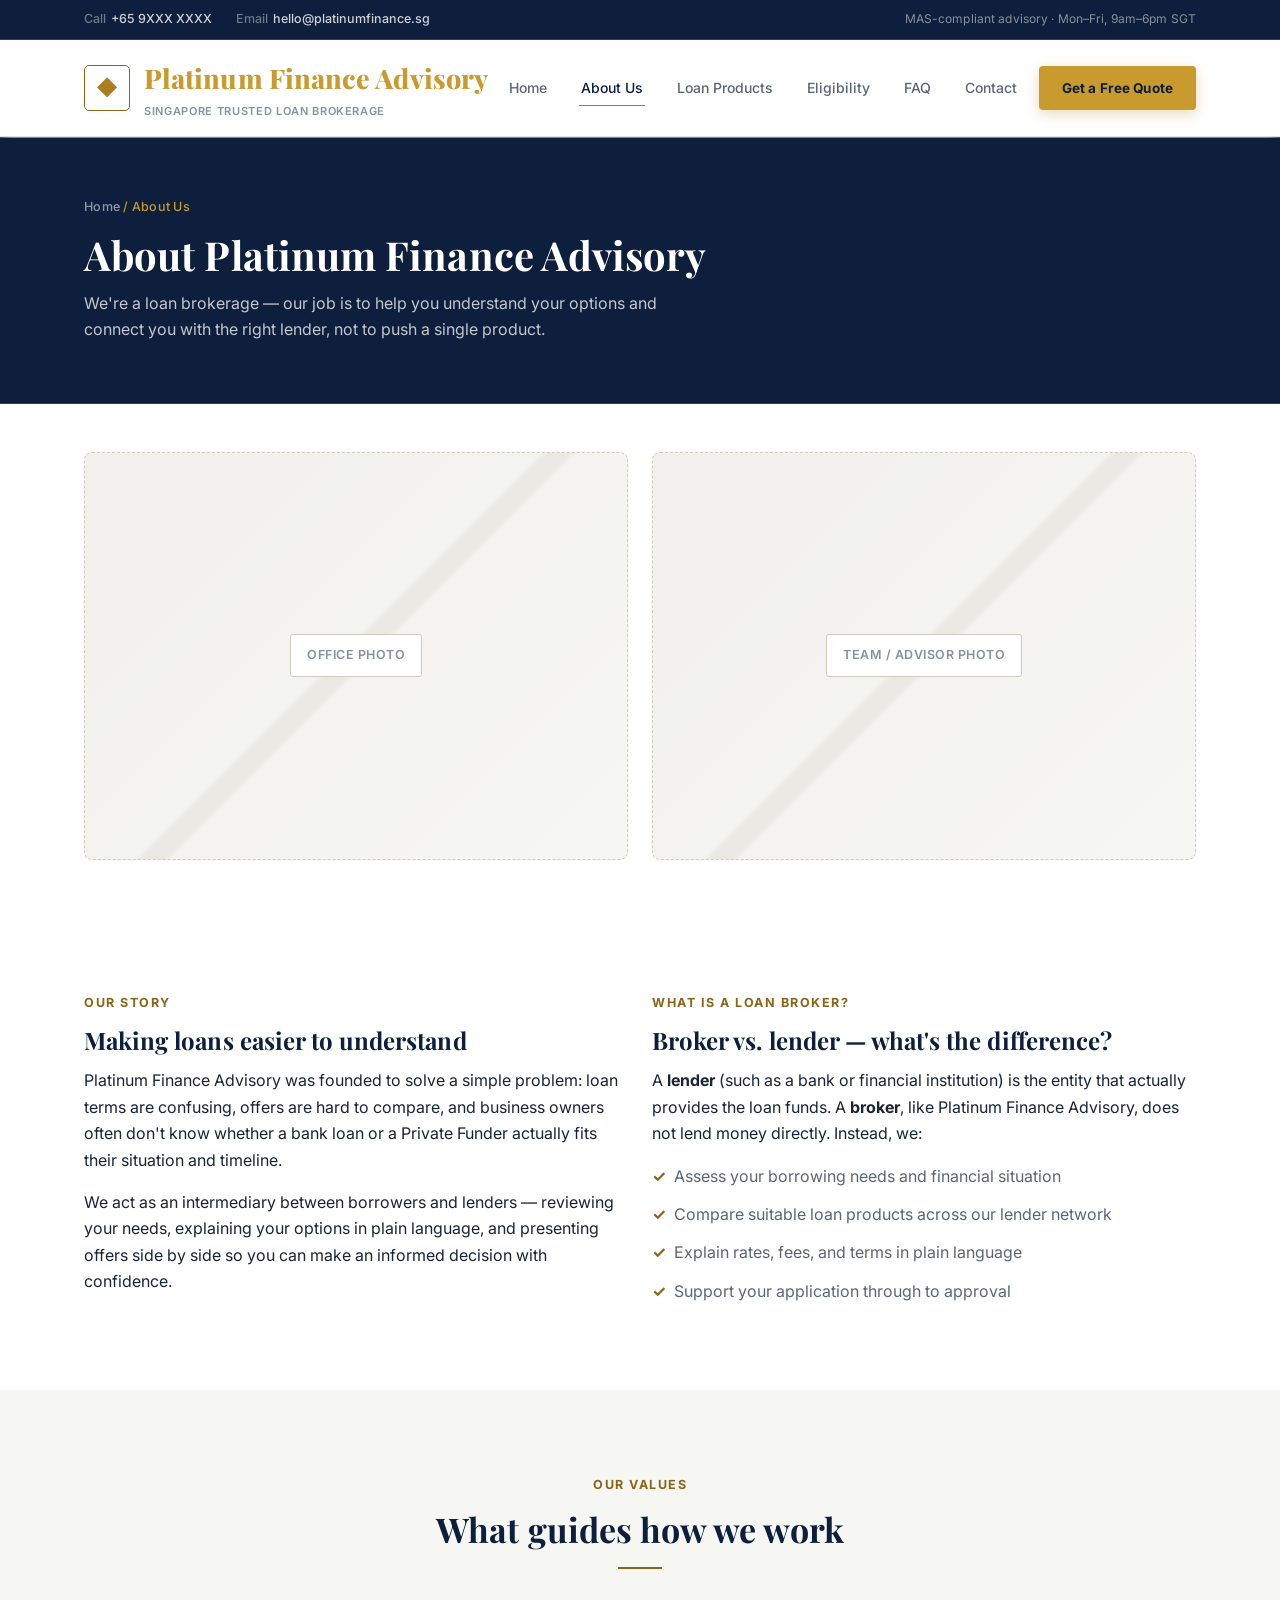
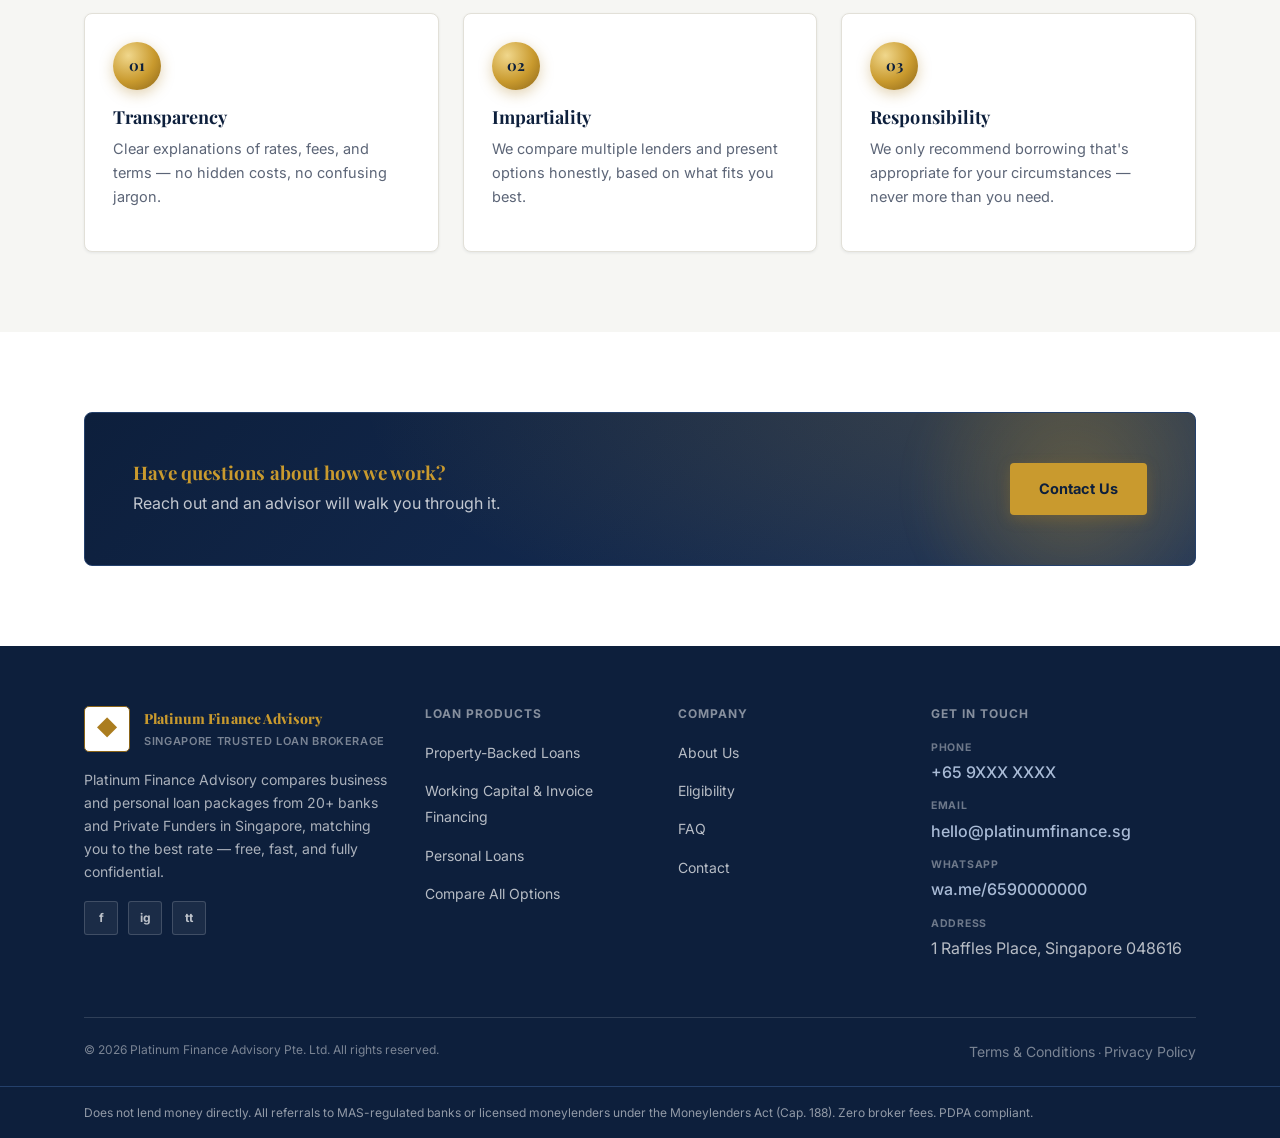
==== about.html @ d01706be "Initial checkpoint: Platinum Finance Advisory site Full site with product pages, animated homepage h" ====
<!doctype html>
<html lang="en">
<head>
<meta charset="UTF-8">
<meta name="viewport" content="width=device-width, initial-scale=1.0">
<title>About Us | Platinum Finance Advisory</title>
<meta name="description" content="Learn about Platinum Finance Advisory, our role as a Singapore loan broker, and how we help borrowers compare bank and Private Funder loans.">
<link rel="icon" href="data:image/svg+xml,<svg xmlns=%22http://www.w3.org/2000/svg%22 viewBox=%220 0 100 100%22><rect width=%22100%22 height=%22100%22 rx=%2220%22 fill=%22%23000000%22/><text x=%2250%22 y=%2266%22 font-size=%2258%22 font-family=%22sans-serif%22 font-weight=%22900%22 fill=%22%23d9af52%22 text-anchor=%22middle%22>%E2%97%86</text></svg>">
<link rel="stylesheet" href="css/styles.css?v=30">
</head>
<body>

<div class="top-bar">
  <div class="container top-bar-inner">
    <div class="top-bar-contact">
      <a href="tel:+6590000000"><span class="label">Call</span>+65 9XXX XXXX</a>
      <a href="mailto:hello@platinumfinance.sg"><span class="label">Email</span>hello@platinumfinance.sg</a>
    </div>
    <div class="top-bar-note">MAS-compliant advisory · Mon–Fri, 9am–6pm SGT</div>
  </div>
</div>

<header class="site-header">
  <div class="nav-bar">
    <a href="index.html" class="brand">
      <span class="mark mark--glow">◆</span>
      <span><span class="brand-name--glow">Platinum Finance Advisory</span><span class="tagline">Singapore trusted loan brokerage</span></span>
    </a>
    <nav class="nav-links">
      <a href="index.html">Home</a>
      <a href="about.html" class="active">About Us</a>
      <a href="products.html">Loan Products</a>
      <a href="eligibility.html">Eligibility</a>
      <a href="faq.html">FAQ</a>
      <a href="contact.html">Contact</a>
      <a href="contact.html#quote-form" class="btn btn-primary nav-cta-mobile">Get a Free Quote</a>
    </nav>
    <div class="nav-actions">
      <a href="contact.html#quote-form" class="btn btn-primary nav-cta">Get a Free Quote</a>
    </div>
    <button class="nav-toggle" aria-label="Toggle menu" aria-expanded="false"></button>
  </div>
</header>

<section class="page-hero">
  <div class="container">
    <div class="breadcrumb"><a href="index.html">Home</a> / About Us</div>
    <h1>About Platinum Finance Advisory</h1>
    <p>We're a loan brokerage — our job is to help you understand your options and connect you with the right lender, not to push a single product.</p>
  </div>
</section>

<section class="section--tight">
  <div class="container">
    <div class="grid grid-2">
      <div class="photo-placeholder">
        <span class="photo-placeholder-label">Office photo</span>
      </div>
      <div class="photo-placeholder">
        <span class="photo-placeholder-label">Team / advisor photo</span>
      </div>
    </div>
  </div>
</section>

<section class="section">
  <div class="container">
    <div class="grid grid-2" style="align-items:start;">
      <div>
        <span class="eyebrow">Our Story</span>
        <h2>Making loans easier to understand</h2>
        <p>Platinum Finance Advisory was founded to solve a simple problem: loan terms are confusing, offers are hard to compare, and business owners often don't know whether a bank loan or a Private Funder actually fits their situation and timeline.</p>
        <p>We act as an intermediary between borrowers and lenders — reviewing your needs, explaining your options in plain language, and presenting offers side by side so you can make an informed decision with confidence.</p>
      </div>
      <div>
        <span class="eyebrow">What Is a Loan Broker?</span>
        <h2>Broker vs. lender — what's the difference?</h2>
        <p>A <strong>lender</strong> (such as a bank or financial institution) is the entity that actually provides the loan funds. A <strong>broker</strong>, like Platinum Finance Advisory, does not lend money directly. Instead, we:</p>
        <ul class="stack check-list" style="margin-top:12px;">
          <li>Assess your borrowing needs and financial situation</li>
          <li>Compare suitable loan products across our lender network</li>
          <li>Explain rates, fees, and terms in plain language</li>
          <li>Support your application through to approval</li>
        </ul>
      </div>
    </div>
  </div>
</section>

<section class="section section--alt">
  <div class="container">
    <div class="section-head">
      <span class="eyebrow">Our Values</span>
      <h2>What guides how we work</h2>
    </div>
    <div class="grid grid-3">
      <div class="card">
        <div class="icon icon--badge">01</div>
        <h3>Transparency</h3>
        <p>Clear explanations of rates, fees, and terms — no hidden costs, no confusing jargon.</p>
      </div>
      <div class="card">
        <div class="icon icon--badge">02</div>
        <h3>Impartiality</h3>
        <p>We compare multiple lenders and present options honestly, based on what fits you best.</p>
      </div>
      <div class="card">
        <div class="icon icon--badge">03</div>
        <h3>Responsibility</h3>
        <p>We only recommend borrowing that's appropriate for your circumstances — never more than you need.</p>
      </div>
    </div>
  </div>
</section>

<section class="section">
  <div class="container">
    <div class="cta-banner">
      <div>
        <h3>Have questions about how we work?</h3>
        <p>Reach out and an advisor will walk you through it.</p>
      </div>
      <a href="contact.html#quote-form" class="btn btn-primary">Contact Us</a>
    </div>
  </div>
</section>

<footer class="site-footer">
  <div class="container">
    <div class="footer-grid">
      <div>
        <a href="index.html" class="brand">
          <span class="mark">◆</span>
          <span>Platinum Finance Advisory<span class="tagline">Singapore trusted loan brokerage</span></span>
        </a>
        <p class="about-blurb">Platinum Finance Advisory compares business and personal loan packages from 20+ banks and Private Funders in Singapore, matching you to the best rate — free, fast, and fully confidential.</p>
        <div class="social-row">
          <a href="#" aria-label="Facebook" target="_blank" rel="noopener">f</a>
          <a href="#" aria-label="Instagram" target="_blank" rel="noopener">ig</a>
          <a href="#" aria-label="TikTok" target="_blank" rel="noopener">tt</a>
        </div>
      </div>
      <div>
        <h4>Loan Products</h4>
        <ul>
          <li><a href="property-loans.html">Property-Backed Loans</a></li>
          <li><a href="working-capital-financing.html">Working Capital & Invoice Financing</a></li>
          <li><a href="personal-loans.html">Personal Loans</a></li>
          <li><a href="products.html">Compare All Options</a></li>
        </ul>
      </div>
      <div>
        <h4>Company</h4>
        <ul>
          <li><a href="about.html">About Us</a></li>
          <li><a href="eligibility.html">Eligibility</a></li>
          <li><a href="faq.html">FAQ</a></li>
          <li><a href="contact.html">Contact</a></li>
        </ul>
      </div>
      <div>
        <h4>Get in Touch</h4>
        <ul>
          <li><span class="footer-label">Phone</span><span class="contact-value">+65 9XXX XXXX</span></li>
          <li><span class="footer-label">Email</span><span class="contact-value">hello@platinumfinance.sg</span></li>
          <li><span class="footer-label">WhatsApp</span><span class="contact-value">wa.me/6590000000</span></li>
          <li><span class="footer-label">Address</span>1 Raffles Place, Singapore 048616</li>
        </ul>
      </div>
    </div>
    <div class="footer-bottom">
      <span>© 2026 Platinum Finance Advisory Pte. Ltd. All rights reserved.</span>
      <span><a href="terms.html">Terms &amp; Conditions</a> · <a href="privacy.html">Privacy Policy</a></span>
    </div>
  </div>
  <div class="disclaimer-bar">
    <div class="container">
      <p>Does not lend money directly. All referrals to MAS-regulated banks or licensed moneylenders under the Moneylenders Act (Cap. 188). Zero broker fees. PDPA compliant.</p>
    </div>
  </div>
</footer>

<script src="js/main.js"></script>
</body>
</html>
---- css/styles.css ----
/* ==========================================================================
   Platinum Finance Advisory — shared stylesheet
   Palette: white / navy / gold — light corporate finance theme
   ========================================================================== */

@import url('https://fonts.googleapis.com/css2?family=Playfair+Display:wght@600;700;800&family=Inter:wght@400;500;600;700;800&display=swap');

:root {
  --bg: #ffffff;
  --bg-alt: #f6f6f3;
  --bg-card: #ffffff;
  --bg-card-2: #f1f0ec;
  --border: #e2e0d8;
  --border-strong: #cfccc0;

  --navy: #0d1f3c;
  --navy-bright: #16305c;
  --navy-dim: #24406b;

  --gold: #ab7d1f;
  --gold-bright: #c99a2e;
  --gold-dim: #8a6418;

  --text: #1b2434;
  --text-muted: #5c6577;
  --text-faint: #8791a0;

  --platinum: #4a5568;
  --platinum-bright: #2d3748;
  --platinum-dim: #718096;

  --pending: #b3540f;
  --success: #1f7a43;

  --radius: 8px;
  --shadow-sm: 0 1px 3px rgba(13,34,64,.08);
  --shadow-md: 0 10px 28px rgba(13,34,64,.12);
  --shadow-lg: 0 20px 48px rgba(13,34,64,.18);
  --max-width: 1160px;
  --font: 'Inter', -apple-system, BlinkMacSystemFont, "Segoe UI", Roboto, Helvetica, Arial, sans-serif;
  --font-serif: 'Playfair Display', Georgia, 'Times New Roman', serif;
}

* { box-sizing: border-box; }
html { scroll-behavior: smooth; }

body {
  margin: 0;
  font-family: var(--font);
  color: var(--text);
  background: var(--bg);
  line-height: 1.65;
  -webkit-font-smoothing: antialiased;
}

img { max-width: 100%; display: block; }
a { color: inherit; text-decoration: none; }
ul { list-style: none; margin: 0; padding: 0; }
h1, h2, h3, h4 {
  margin: 0 0 .5em;
  line-height: 1.25;
  color: var(--navy);
  font-family: var(--font-serif);
  font-weight: 700;
  letter-spacing: .002em;
}
p { margin: 0 0 1em; color: var(--text); }
strong { color: var(--text); }

.container {
  max-width: var(--max-width);
  margin: 0 auto;
  padding: 0 24px;
}

.section { padding: 80px 0; }
.section--tight { padding: 48px 0; }
.section--alt { background: var(--bg-alt); }
.section--navy { background: var(--navy); color: #fff; }
.section--navy h2, .section--navy h3 { color: var(--gold-bright); }

.eyebrow {
  display: inline-block;
  font-family: var(--font);
  font-size: 12.5px;
  font-weight: 700;
  letter-spacing: .12em;
  text-transform: uppercase;
  color: var(--gold-dim);
  margin-bottom: 12px;
}

.section-head { max-width: 640px; margin: 0 auto 44px; text-align: center; }
.section-head h2 { font-size: clamp(26px, 3.2vw, 34px); }
.section-head h2::after {
  content: "";
  display: block;
  width: 44px;
  height: 2px;
  background: var(--gold-dim);
  margin: 16px auto 0;
}
.section-head p { color: var(--text-muted); margin-top: 16px; }

/* ---------- Buttons ---------- */
.btn {
  display: inline-flex;
  align-items: center;
  justify-content: center;
  gap: 8px;
  padding: 13px 28px;
  border-radius: 4px;
  font-family: var(--font);
  font-weight: 700;
  font-size: 14.5px;
  letter-spacing: .01em;
  border: 1.5px solid transparent;
  cursor: pointer;
  transition: transform .15s ease, box-shadow .15s ease, background .15s ease, color .15s ease, border-color .15s ease;
  white-space: nowrap;
}
.btn:hover { transform: translateY(-1px); }
.btn-primary {
  background: var(--gold-bright);
  color: var(--navy);
  position: relative;
  overflow: hidden;
  box-shadow: 0 4px 14px rgba(171,125,31,.28);
}
.btn-primary::after {
  content: "";
  position: absolute; top: 0; left: -60%;
  width: 40%; height: 100%;
  background: linear-gradient(115deg, transparent, rgba(255,255,255,.45), transparent);
  transform: skewX(-20deg);
  transition: left .5s ease;
}
.btn-primary:hover::after { left: 130%; }
.btn-primary:hover { background: var(--gold); box-shadow: 0 6px 20px rgba(171,125,31,.4); }
.btn-outline { background: transparent; border-color: var(--gold-dim); color: var(--gold-dim); }
.btn-outline:hover { background: rgba(171,125,31,.06); border-color: var(--gold); color: var(--navy); }
.btn-navy { background: var(--navy); color: #ffffff; border-color: var(--navy); }
.btn-navy:hover { background: var(--navy-bright); box-shadow: var(--shadow-md); }
.btn-accent { background: transparent; color: var(--platinum); border-color: var(--border-strong); }
.btn-accent:hover { border-color: var(--platinum-dim); background: rgba(74,85,104,.05); }
.btn-block { width: 100%; }
.btn[disabled] { opacity: .6; cursor: not-allowed; transform: none; }

/* ---------- Top contact bar ---------- */
.top-bar { background: var(--navy); border-bottom: 1px solid var(--navy-dim); padding: 9px 0; }
.top-bar-inner { display: flex; justify-content: space-between; align-items: center; flex-wrap: wrap; gap: 8px 24px; }
.top-bar-contact { display: flex; gap: 24px; flex-wrap: wrap; }
.top-bar a { font-size: 12.5px; font-weight: 500; color: rgba(255,255,255,.8); }
.top-bar a:hover { color: var(--gold-bright); }
.top-bar .label { color: rgba(255,255,255,.4); margin-right: 5px; }
.top-bar-note { font-size: 12px; color: rgba(255,255,255,.5); letter-spacing: .01em; }
@media (max-width: 620px) { .top-bar-note { display: none; } }

/* ---------- Header / Nav ---------- */
.site-header {
  position: sticky;
  top: 0;
  z-index: 100;
  background: rgba(255, 255, 255, .96);
  backdrop-filter: blur(8px);
  border-bottom: 1px solid var(--border);
}
.nav-bar {
  display: flex;
  align-items: center;
  justify-content: space-between;
  padding: 16px 24px;
  max-width: var(--max-width);
  margin: 0 auto;
}
.brand {
  display: flex;
  align-items: center;
  gap: 14px;
  font-family: var(--font-serif);
  font-weight: 800;
  font-size: 27px;
  letter-spacing: .003em;
  color: var(--gold);
}
.brand .mark {
  font-family: var(--font);
  width: 46px; height: 46px;
  border-radius: 5px;
  background: var(--bg-card);
  border: 1.5px solid var(--gold-dim);
  display: flex; align-items: center; justify-content: center;
  color: var(--gold);
  font-weight: 700;
  font-size: 21px;
  flex-shrink: 0;
}
@media (max-width: 480px) { .brand { font-size: 20px; gap: 10px; } .brand .mark { width: 38px; height: 38px; font-size: 17px; } }
.brand-name--glow {
  color: var(--gold-bright);
  animation: brandNameGlow 2.6s ease-in-out infinite alternate;
}
.mark--glow {
  animation: brandMarkGlow 2.6s ease-in-out infinite alternate;
}
@keyframes brandNameGlow {
  0% { text-shadow: 0 0 3px rgba(201,154,46,.25), 0 0 7px rgba(201,154,46,.12); }
  100% { text-shadow: 0 0 8px rgba(201,154,46,.9), 0 0 18px rgba(201,154,46,.6), 0 0 32px rgba(201,154,46,.35); }
}
@keyframes brandMarkGlow {
  0% { box-shadow: 0 0 3px rgba(201,154,46,.2); border-color: var(--gold-dim); }
  100% { box-shadow: 0 0 10px rgba(201,154,46,.7), 0 0 20px rgba(201,154,46,.4); border-color: var(--gold-bright); }
}
@media (prefers-reduced-motion: reduce) {
  .brand-name--glow, .mark--glow { animation: none; }
}
.brand .tagline {
  display: block;
  font-family: var(--font);
  font-size: 11px;
  font-weight: 600;
  color: var(--text-faint);
  letter-spacing: .06em;
  text-transform: uppercase;
  margin-top: 2px;
}

.nav-links {
  display: flex;
  align-items: center;
  gap: 30px;
}
.nav-links a {
  font-family: var(--font);
  font-weight: 500;
  font-size: 14px;
  color: var(--text-muted);
  padding: 6px 2px;
  border-bottom: 1.5px solid transparent;
}
.nav-links a:hover,
.nav-links a.active { color: var(--navy); border-color: var(--gold); }

.nav-actions { display: flex; align-items: center; gap: 14px; }
.nav-cta { padding: 10px 22px; font-size: 13.5px; }
.nav-cta-mobile { display: none; }

.nav-toggle {
  display: none;
  background: none; border: none; cursor: pointer;
  width: 40px; height: 40px;
  align-items: center; justify-content: center;
}
.nav-toggle span, .nav-toggle::before, .nav-toggle::after {
  content: ""; display: block; width: 22px; height: 1.5px; background: var(--navy);
  position: relative; transition: all .2s ease;
}
.nav-toggle::before { transform: translateY(-7px); position: absolute; }
.nav-toggle::after { transform: translateY(7px); position: absolute; }

@media (max-width: 880px) {
  .nav-toggle { display: flex; }
  .nav-links {
    position: absolute;
    top: 100%; left: 0; right: 0;
    background: var(--bg);
    border-bottom: 1px solid var(--border);
    flex-direction: column;
    align-items: flex-start;
    gap: 0;
    max-height: 0;
    overflow: hidden;
    transition: max-height .25s ease;
  }
  .nav-links.open { max-height: 480px; }
  .nav-links a { width: 100%; padding: 14px 24px; border-bottom: 1px solid var(--border); }
  .nav-cta-mobile { display: block; padding: 16px 24px; }
  .nav-actions .nav-cta { display: none; }
}

/* ---------- Hero (dark navy, bookends with footer) ---------- */
.hero {
  position: relative;
  overflow: hidden;
  background: radial-gradient(1100px 480px at 82% -12%, rgba(201,154,46,.14), transparent),
              linear-gradient(160deg, var(--navy), var(--navy-bright) 60%, var(--navy));
  color: #ffffff;
  padding: 96px 0 100px;
  border-bottom: 1px solid var(--navy-dim);
}
.hero::after {
  content: "";
  position: absolute;
  top: -25%; right: -5%;
  width: 50%; height: 130%;
  background: radial-gradient(circle, rgba(201,154,46,.32) 0%, rgba(201,154,46,.1) 45%, transparent 72%);
  filter: blur(10px);
  animation: heroAmbientGlow 6s ease-in-out infinite alternate;
  pointer-events: none;
  z-index: 0;
}
@keyframes heroAmbientGlow {
  0% { transform: scale(.85); opacity: .55; }
  100% { transform: scale(1.15); opacity: 1; }
}
@media (prefers-reduced-motion: reduce) {
  .hero::after { animation: none; }
}
.hero-coins {
  position: absolute;
  left: 0; right: 0; bottom: 0;
  width: 100%; height: 130px;
  opacity: .85;
  pointer-events: none;
}
.hero-coins svg { width: 100%; height: 100%; display: block; }
.hero-coins .coin-stack {
  transform-box: fill-box;
  transform-origin: bottom;
  animation: coinStackBob 3.6s ease-in-out infinite;
}
.hero-coins .coin-stack:nth-child(1) { animation-delay: 0s; }
.hero-coins .coin-stack:nth-child(2) { animation-delay: .5s; }
.hero-coins .coin-stack:nth-child(3) { animation-delay: 1s; }
.hero-coins .coin-stack:nth-child(4) { animation-delay: .5s; }
.hero-coins .coin-stack:nth-child(5) { animation-delay: 0s; }
.hero-coins .coin-shine {
  animation: coinShinePulse 2.4s ease-in-out infinite;
}
.hero-coins .coin-sparkle {
  transform-box: fill-box;
  transform-origin: center;
  animation: coinSparkleTwinkle 2.2s ease-in-out infinite;
}
.hero-coins .coin-stack:nth-child(2) .coin-sparkle { animation-delay: .4s; }
.hero-coins .coin-stack:nth-child(3) .coin-sparkle { animation-delay: .8s; }
.hero-coins .coin-stack:nth-child(4) .coin-sparkle { animation-delay: 1.2s; }
.hero-coins .coin-stack:nth-child(5) .coin-sparkle { animation-delay: 1.6s; }
@keyframes coinStackBob {
  0%, 100% { transform: translateY(0); }
  50% { transform: translateY(-6px); }
}
@keyframes coinShinePulse {
  0%, 100% { opacity: .35; }
  50% { opacity: .95; }
}
@keyframes coinSparkleTwinkle {
  0%, 100% { opacity: 0; transform: scale(.4); }
  50% { opacity: 1; transform: scale(1); }
}
@media (prefers-reduced-motion: reduce) {
  .hero-coins .coin-stack, .hero-coins .coin-shine, .hero-coins .coin-sparkle { animation: none; opacity: 1; }
}
.hero-grid {
  position: relative;
  z-index: 1;
  display: grid;
  grid-template-columns: 1.1fr .9fr;
  gap: 56px;
  align-items: center;
}
@media (max-width: 880px) { .hero-grid { grid-template-columns: 1fr; } }
.hero h1 { color: #ffffff; font-size: clamp(32px, 4.4vw, 50px); }
.hero h1 .accent-text {
  color: var(--gold-bright);
  animation: accentTextGlow 3s ease-in-out infinite alternate;
}
@keyframes accentTextGlow {
  0% { text-shadow: 0 0 4px rgba(201,154,46,.25), 0 0 10px rgba(201,154,46,.12); }
  100% { text-shadow: 0 0 10px rgba(201,154,46,.85), 0 0 22px rgba(201,154,46,.5), 0 0 38px rgba(201,154,46,.3); }
}
.hero p.lead { color: rgba(255,255,255,.8); font-size: 17.5px; max-width: 520px; }
.hero-actions { display: flex; gap: 14px; flex-wrap: wrap; margin-top: 30px; }
.hero-actions .btn-primary { animation: heroCtaPulse 2.6s ease-in-out infinite; }
@keyframes heroCtaPulse {
  0%, 100% { box-shadow: 0 6px 20px rgba(171,125,31,.35); }
  50% { box-shadow: 0 8px 30px rgba(201,154,46,.65), 0 0 18px rgba(201,154,46,.4); }
}
@media (prefers-reduced-motion: reduce) {
  .hero h1 .accent-text, .hero-actions .btn-primary { animation: none; }
}

.hero-trust { display: flex; gap: 10px; flex-wrap: wrap; margin-top: 36px; }
.hero-trust li {
  display: flex; align-items: center; gap: 8px;
  font-size: 12.5px; font-weight: 600; color: rgba(255,255,255,.85);
  background: rgba(255,255,255,.06);
  border: 1px solid rgba(255,255,255,.16);
  padding: 8px 14px; border-radius: 3px;
  letter-spacing: .01em;
}
.hero-trust .dot { color: var(--gold-bright); font-weight: 700; }

.hero-card {
  position: relative;
  background: var(--bg-card);
  border: 1px solid var(--border-strong);
  border-radius: var(--radius);
  padding: 30px;
  color: var(--text);
  box-shadow: var(--shadow-lg);
  transition: transform .3s ease, box-shadow .3s ease;
}
.hero-card::before {
  content: "";
  position: absolute;
  inset: -18px;
  background: radial-gradient(circle at 50% 30%, rgba(201,154,46,.28), transparent 70%);
  filter: blur(18px);
  z-index: -1;
  border-radius: inherit;
}
.hero-card:hover {
  transform: translateY(-4px);
  box-shadow: 0 20px 50px rgba(0,0,0,.35), 0 0 0 1px rgba(201,154,46,.25);
}
.hero-card h3 { font-size: 18px; }
.hero-card .field { margin-bottom: 14px; }

.hero-grid .eyebrow,
.hero-grid h1,
.hero-grid p.lead,
.hero-grid .hero-actions,
.hero-grid .hero-trust,
.hero-grid .hero-card {
  opacity: 0;
  animation: heroFadeUp .7s ease forwards;
}
.hero-grid .eyebrow { animation-delay: .05s; }
.hero-grid h1 { animation-delay: .15s; }
.hero-grid p.lead { animation-delay: .28s; }
.hero-grid .hero-actions { animation-delay: .4s; }
.hero-grid .hero-trust { animation-delay: .52s; }
.hero-grid .hero-card { animation-delay: .35s; }
@keyframes heroFadeUp {
  from { opacity: 0; transform: translateY(14px); }
  to { opacity: 1; transform: translateY(0); }
}
@media (prefers-reduced-motion: reduce) {
  .hero-grid .eyebrow, .hero-grid h1, .hero-grid p.lead,
  .hero-grid .hero-actions, .hero-grid .hero-trust, .hero-grid .hero-card {
    animation: none; opacity: 1;
  }
}

/* ---------- Cards / grids ---------- */
.grid { display: grid; gap: 24px; }
.grid-5 { grid-template-columns: repeat(5, 1fr); }
.grid-4 { grid-template-columns: repeat(4, 1fr); }
.grid-3 { grid-template-columns: repeat(3, 1fr); }
.grid-2 { grid-template-columns: repeat(2, 1fr); }
@media (max-width: 960px) { .grid-5 { grid-template-columns: repeat(3, 1fr); } .grid-4 { grid-template-columns: repeat(2, 1fr); } .grid-3 { grid-template-columns: repeat(2, 1fr); } }
@media (max-width: 620px) { .grid-5, .grid-4, .grid-3, .grid-2 { grid-template-columns: 1fr; } }

.card {
  background: var(--bg-card);
  border: 1px solid var(--border);
  border-radius: var(--radius);
  padding: 28px;
  box-shadow: var(--shadow-sm);
  transition: box-shadow .2s ease, transform .2s ease, border-color .2s ease;
}
.card:hover { box-shadow: 0 14px 32px rgba(171,125,31,.14), var(--shadow-md); transform: translateY(-3px); border-color: var(--gold-dim); }
.card .icon {
  width: 40px; height: 40px;
  border-radius: 3px;
  background: var(--bg-card-2);
  border: 1px solid var(--gold-dim);
  display: flex; align-items: center; justify-content: center;
  font-size: 15px; margin-bottom: 16px;
  color: var(--gold-dim);
  font-family: var(--font-serif);
  font-weight: 700;
}
.card .icon.icon--badge {
  width: 48px; height: 48px;
  border-radius: 50%;
  background: radial-gradient(circle at 32% 28%, #f0d78c, #c99a2e 55%, #8a6418 100%);
  border: none;
  color: var(--navy);
  box-shadow: 0 4px 14px rgba(171,125,31,.35);
}
.card .icon.icon--badge svg { width: 22px; height: 22px; }
.card:hover .icon.icon--badge { box-shadow: 0 6px 20px rgba(201,154,46,.55); }
.card h3 { font-size: 18px; }
.card p { color: var(--text-muted); font-size: 14.5px; margin-bottom: 14px; }
.card .card-link { font-family: var(--font); font-weight: 600; font-size: 13.5px; color: var(--gold-dim); letter-spacing: .01em; }
.card .card-link:hover { color: var(--navy); }

.tag {
  display: inline-block;
  font-family: var(--font);
  font-size: 11px;
  font-weight: 700;
  letter-spacing: .06em;
  text-transform: uppercase;
  padding: 4px 10px;
  border-radius: 3px;
  margin-bottom: 12px;
}
.tag--secured { background: rgba(171,125,31,.08); color: var(--gold-dim); border: 1px solid rgba(171,125,31,.35); }
.tag--unsecured { background: rgba(74,85,104,.08); color: var(--platinum-bright); border: 1px solid rgba(74,85,104,.3); }

/* ---------- Steps ---------- */
.step {
  display: flex; gap: 18px; align-items: flex-start;
  padding: 18px 0;
  border-bottom: 1px solid var(--border);
}
.step:last-child { border-bottom: none; }
.step-num {
  flex-shrink: 0;
  width: 38px; height: 38px;
  border-radius: 50%;
  background: var(--bg-card);
  border: 1px solid var(--gold-dim);
  color: var(--navy);
  font-family: var(--font-serif);
  display: flex; align-items: center; justify-content: center;
  font-weight: 700;
}
.step h4 { margin-bottom: 4px; font-size: 16.5px; color: var(--navy); font-family: var(--font); font-weight: 700; }
.step p { margin: 0; color: var(--text-muted); font-size: 14.5px; }

.process-grid { position: relative; }
.process-grid.reveal { opacity: 1; transform: none; transition: none; }
.process-grid::before {
  content: "";
  position: absolute;
  top: 28px;
  left: 12.5%; right: 12.5%;
  height: 2px;
  background: linear-gradient(90deg, transparent, var(--gold-dim) 12%, var(--gold-bright) 50%, var(--gold-dim) 88%, transparent);
  transform: scaleX(0);
  transform-origin: left;
}
.process-grid.is-visible::before { animation: processLineDraw 1.3s ease forwards; }
@keyframes processLineDraw { to { transform: scaleX(1); } }
@media (max-width: 960px) { .process-grid::before { display: none; } }
@media (prefers-reduced-motion: reduce) {
  .process-grid::before { transform: scaleX(1); animation: none; }
}
.process-grid .step-num {
  position: relative;
  z-index: 1;
  width: 56px; height: 56px;
  font-size: 20px;
  background: radial-gradient(circle at 32% 28%, #f0d78c, #c99a2e 55%, #8a6418 100%);
  border: none;
  color: var(--navy);
  box-shadow: 0 4px 16px rgba(171,125,31,.4);
}

/* ---------- Tables ---------- */
.compare-table { width: 100%; border-collapse: collapse; background: var(--bg-card); border: 1px solid var(--border); border-radius: var(--radius); overflow: hidden; box-shadow: var(--shadow-sm); }
.compare-table th, .compare-table td { text-align: left; padding: 15px 18px; border-bottom: 1px solid var(--border); font-size: 14px; color: var(--text); }
.compare-table th { background: var(--navy); color: #ffffff; font-size: 12px; font-weight: 700; text-transform: uppercase; letter-spacing: .06em; }
.compare-table tr:last-child td { border-bottom: none; }
.compare-table tr:hover td { background: var(--bg-card-2); }
.compare-table .hl-gold { color: var(--gold-dim); font-weight: 700; }
.compare-table .hl-accent { color: var(--platinum-bright); font-weight: 700; }
#repayments .compare-table tbody td:first-child { font-weight: 700; text-transform: uppercase; letter-spacing: .02em; }
.table-scroll { overflow-x: auto; }

/* ---------- Pending / placeholder content ---------- */
.pending {
  border: 1px dashed var(--pending);
  background: rgba(179,84,15,.05);
  border-radius: var(--radius);
  padding: 22px 24px;
  margin: 18px 0;
}
.pending .pending-label {
  display: inline-flex; align-items: center; gap: 6px;
  font-size: 12px; font-weight: 700; letter-spacing: .06em; text-transform: uppercase;
  color: var(--pending); margin-bottom: 8px;
}
.pending p { color: var(--text-muted); margin-bottom: 0; }
.pending p + p { margin-top: 8px; }

/* ---------- Forms ---------- */
label { display: block; font-size: 13px; font-weight: 600; margin-bottom: 6px; color: var(--text-muted); }
input, select, textarea {
  width: 100%;
  padding: 12px 14px;
  border: 1px solid var(--border-strong);
  border-radius: 4px;
  font-family: var(--font);
  font-size: 14.5px;
  background: var(--bg-card-2);
  color: var(--text);
  transition: border-color .15s ease;
}
input::placeholder, textarea::placeholder { color: var(--text-faint); }
input:focus, select:focus, textarea:focus { outline: none; border-color: var(--gold-dim); }
textarea { resize: vertical; min-height: 110px; }
.field-error { color: var(--pending); font-size: 12.5px; margin-top: 4px; display: none; }
.field.invalid input, .field.invalid select, .field.invalid textarea { border-color: var(--pending); }
.field.invalid .field-error { display: block; }
.checkbox-row { display: flex; align-items: flex-start; gap: 10px; }
.checkbox-row input { width: auto; margin-top: 3px; }
.checkbox-row label { font-weight: 400; margin: 0; color: var(--text-muted); }
.checkbox-row a { color: var(--gold-dim); }
.form-status {
  padding: 14px 16px; border-radius: 4px; font-size: 14px; font-weight: 500; margin-top: 16px; display: none;
}
.form-status.success { display: block; background: rgba(31,122,67,.08); color: var(--success); border: 1px solid rgba(31,122,67,.25); }
.form-status.error { display: block; background: rgba(179,84,15,.08); color: var(--pending); border: 1px solid rgba(179,84,15,.25); }

/* ---------- FAQ accordion ---------- */
.faq-item { border-bottom: 1px solid var(--border); }
.faq-q {
  width: 100%; text-align: left; background: none; border: none; cursor: pointer;
  padding: 20px 4px; font-family: var(--font); font-size: 15.5px; font-weight: 600; color: var(--text);
  display: flex; justify-content: space-between; align-items: center; gap: 16px;
}
.faq-q .plus { font-size: 18px; font-weight: 400; transition: transform .2s ease; color: var(--gold); flex-shrink: 0; }
.faq-item.open .faq-q { color: var(--navy); }
.faq-item.open .faq-q .plus { transform: rotate(45deg); }
.faq-a { max-height: 0; overflow: hidden; transition: max-height .25s ease; }
.faq-a p { color: var(--text-muted); font-size: 14.5px; padding: 0 4px 20px; }
.faq-a a { color: var(--gold-dim); }

/* ---------- Disclaimer bar (dark) ---------- */
.disclaimer-bar { background: var(--navy); border-top: 1px solid var(--navy-dim); padding: 16px 0; }
.disclaimer-bar p { margin: 0; font-size: 12px; color: rgba(255,255,255,.55); max-width: var(--max-width); }

/* ---------- Footer (dark, bookends with hero) ---------- */
.site-footer { background: var(--navy); color: rgba(255,255,255,.7); padding: 60px 0 0; border-top: none; }
.footer-grid { display: grid; grid-template-columns: 1.4fr 1fr 1fr 1.2fr; gap: 32px; padding-bottom: 44px; }
@media (max-width: 780px) { .footer-grid { grid-template-columns: 1fr 1fr; } }
@media (max-width: 480px) { .footer-grid { grid-template-columns: 1fr; } }
.site-footer h4 { font-family: var(--font); color: rgba(255,255,255,.5); font-size: 12px; font-weight: 700; text-transform: uppercase; letter-spacing: .08em; margin-bottom: 18px; }
.site-footer .brand { color: var(--gold-bright); }
.site-footer .brand .tagline { color: rgba(255,255,255,.45); }
.site-footer p.about-blurb { font-size: 14px; color: rgba(255,255,255,.65); max-width: 320px; margin-top: 16px; }
.site-footer ul li { margin-bottom: 12px; }
.site-footer a { font-size: 14px; color: rgba(255,255,255,.7); }
.site-footer a:hover { color: var(--gold-bright); }
.site-footer .contact-value { color: #a9bbd6; font-weight: 500; }
.social-row { display: flex; gap: 10px; margin-top: 18px; }
.social-row a {
  width: 34px; height: 34px; border-radius: 3px;
  background: rgba(255,255,255,.06);
  border: 1px solid rgba(255,255,255,.16);
  display: flex; align-items: center; justify-content: center;
  font-size: 12px; font-weight: 700; color: rgba(255,255,255,.7);
}
.social-row a:hover { border-color: var(--gold-bright); color: var(--gold-bright); }
.footer-bottom {
  border-top: 1px solid rgba(255,255,255,.14);
  padding: 22px 0;
  display: flex; justify-content: space-between; flex-wrap: wrap; gap: 10px;
  font-size: 12px; color: rgba(255,255,255,.45);
}
.footer-bottom a { color: rgba(255,255,255,.45); }
.footer-bottom a:hover { color: var(--gold-bright); }
.site-footer .footer-label { display: block; font-size: 10.5px; font-weight: 700; text-transform: uppercase; letter-spacing: .07em; color: rgba(255,255,255,.4); margin-bottom: 3px; }

/* ---------- Page hero (inner pages, dark navy banner) ---------- */
.page-hero { background: var(--navy); color: #ffffff; padding: 60px 0; border-bottom: 1px solid var(--navy-dim); }
.page-hero h1 { color: #ffffff; font-size: clamp(28px, 3.6vw, 40px); margin-bottom: 10px; }
.page-hero p { color: rgba(255,255,255,.75); max-width: 620px; margin: 0; }
.page-hero--loans {
  position: relative;
  overflow: hidden;
  background-color: var(--navy);
  background-image:
    linear-gradient(180deg, rgba(13,31,60,.2), rgba(13,31,60,.55)),
    url("data:image/svg+xml,%3Csvg xmlns='http://www.w3.org/2000/svg' width='240' height='120'%3E%3Cpath d='M0 95 L45 70 L90 82 L135 40 L180 52 L240 10' stroke='%23e8bb45' stroke-width='2' fill='none' opacity='.55'/%3E%3Ccircle cx='45' cy='70' r='3' fill='%23e8bb45' opacity='.75'/%3E%3Ccircle cx='135' cy='40' r='3' fill='%23e8bb45' opacity='.75'/%3E%3Ccircle cx='240' cy='10' r='3' fill='%23e8bb45' opacity='.75'/%3E%3Cpath d='M0 30h14M0 34h9' stroke='%23e8bb45' stroke-width='1' opacity='.2'/%3E%3C/svg%3E");
  background-repeat: no-repeat, repeat;
  background-size: cover, 240px 120px;
  background-position: center, center;
  animation: heroChartFloat 3.4s ease-in-out infinite alternate;
}
@keyframes heroChartFloat {
  0% { background-position: center, center 0px; }
  100% { background-position: center, center -22px; }
}
@media (prefers-reduced-motion: reduce) {
  .page-hero--loans { animation: none; }
}
.page-hero--loans::before {
  content: "";
  position: absolute;
  top: -30%;
  right: -8%;
  width: 55%;
  height: 160%;
  background: radial-gradient(circle, rgba(201,154,46,.4) 0%, rgba(201,154,46,.14) 45%, transparent 72%);
  filter: blur(6px);
  animation: heroGlowPulse 4.5s ease-in-out infinite alternate;
  pointer-events: none;
  z-index: 0;
}
.page-hero--loans .container { position: relative; z-index: 1; }
@keyframes heroGlowPulse {
  0% { transform: scale(.6); opacity: .5; }
  100% { transform: scale(1.25); opacity: 1; }
}
@media (prefers-reduced-motion: reduce) {
  .page-hero--loans::before { animation: none; opacity: .75; }
}
.breadcrumb { font-family: var(--font); font-size: 12.5px; font-weight: 500; color: var(--gold-bright); margin-bottom: 12px; letter-spacing: .02em; }
.breadcrumb a { color: rgba(255,255,255,.55); }
.breadcrumb a:hover { color: #ffffff; }

/* ---------- Misc utility ---------- */
.text-center { text-align: center; }
.mt-0 { margin-top: 0; }
.stack { display: flex; flex-direction: column; gap: 12px; }
.stack li { color: var(--text-muted); }
.badge-row { display: flex; gap: 12px; flex-wrap: wrap; margin-top: 18px; }
.badge {
  display: flex; align-items: center; gap: 8px;
  font-size: 13px; font-weight: 600; color: var(--text-muted);
  background: var(--bg-card); border: 1px solid var(--border);
  padding: 8px 14px; border-radius: 3px;
}
.cta-banner {
  position: relative;
  overflow: hidden;
  background: radial-gradient(700px 260px at 88% -10%, rgba(201,154,46,.22), transparent),
              linear-gradient(135deg, var(--navy), var(--navy-bright));
  border: 1px solid var(--navy-dim);
  border-radius: var(--radius);
  padding: 48px;
  color: #ffffff;
  display: flex; align-items: center; justify-content: space-between; gap: 24px; flex-wrap: wrap;
  transition: transform .3s ease, box-shadow .3s ease;
}
.cta-banner::after {
  content: "";
  position: absolute;
  top: -40%; right: -6%;
  width: 34%; height: 180%;
  background: radial-gradient(circle, rgba(201,154,46,.3) 0%, transparent 70%);
  filter: blur(12px);
  animation: heroAmbientGlow 7s ease-in-out infinite alternate;
  pointer-events: none;
}
.cta-banner:hover { transform: translateY(-3px); box-shadow: 0 20px 50px rgba(0,0,0,.35); }
.cta-banner h3 { color: var(--gold-bright); margin-bottom: 6px; position: relative; z-index: 1; }
.cta-banner p { color: rgba(255,255,255,.75); margin: 0; position: relative; z-index: 1; }
.cta-banner > a { position: relative; z-index: 1; }
@media (prefers-reduced-motion: reduce) {
  .cta-banner::after { animation: none; }
}

/* ---------- Network directory (categorized institution list) ---------- */
.network-directory { display: grid; grid-template-columns: repeat(2, 1fr); gap: 20px; }
@media (max-width: 780px) { .network-directory { grid-template-columns: 1fr; } }
.network-group {
  background: var(--bg-card);
  border: 1px solid var(--border);
  border-radius: var(--radius);
  padding: 24px 26px;
}
.network-group h4 {
  font-family: var(--font);
  font-size: 11.5px;
  font-weight: 700;
  text-transform: uppercase;
  letter-spacing: .08em;
  color: var(--gold-dim);
  margin-bottom: 16px;
}
.network-group ul { display: flex; flex-direction: column; gap: 12px; }
.network-group li {
  display: flex;
  align-items: center;
  gap: 12px;
  font-family: var(--font-serif);
  font-size: 15px;
  color: var(--text);
  padding-bottom: 12px;
  border-bottom: 1px solid var(--border);
}
.network-group li:last-child { border-bottom: none; padding-bottom: 0; }
.network-badge {
  flex-shrink: 0;
  min-width: 44px;
  height: 32px;
  padding: 0 8px;
  border-radius: 3px;
  border: 1px solid var(--gold-dim);
  background: var(--bg-card-2);
  color: var(--navy);
  font-family: var(--font);
  font-size: 11px;
  font-weight: 800;
  letter-spacing: .02em;
  display: flex;
  align-items: center;
  justify-content: center;
}
.network-note {
  font-size: 12.5px;
  color: var(--text-faint);
  margin-top: 20px;
  max-width: 720px;
}

/* ---------- Contact detail rows ---------- */
.contact-rows { border: 1px solid var(--border); border-radius: var(--radius); overflow: hidden; }
.contact-rows > div { display: grid; grid-template-columns: 100px 1fr; gap: 12px; padding: 16px 20px; border-bottom: 1px solid var(--border); background: var(--bg-card); font-size: 14px; }
.contact-rows > div:last-child { border-bottom: none; }
.contact-rows .label { color: var(--text-faint); font-weight: 600; font-size: 12.5px; text-transform: uppercase; letter-spacing: .05em; }
.contact-rows .value { color: var(--platinum-bright); font-weight: 600; text-align: left; }
@media (max-width: 480px) { .contact-rows > div { grid-template-columns: 1fr; gap: 4px; } }

/* ---------- Stat rows (key figures, replaces emoji bullet lists) ---------- */
.stat-rows { border: 1px solid var(--border); border-radius: var(--radius); overflow: hidden; margin: 18px 0; }
.stat-rows > div { display: grid; grid-template-columns: 150px 1fr; gap: 12px; padding: 14px 18px; border-bottom: 1px solid var(--border); background: var(--bg-card); font-size: 14px; }
.stat-rows > div:last-child { border-bottom: none; }
.stat-rows .label { color: var(--text-muted); }
.stat-rows .value { color: var(--gold-dim); font-weight: 700; text-align: left; }
@media (max-width: 480px) { .stat-rows > div { grid-template-columns: 1fr; gap: 4px; } }

/* ---------- Check list (replaces emoji ✓ bullets) ---------- */
.check-list li { position: relative; padding-left: 22px; color: var(--text-muted); }
.check-list li::before { content: "✓"; position: absolute; left: 0; color: var(--gold-dim); font-weight: 700; }

/* ---------- Photo placeholder (swap for real photography later) ---------- */
.photo-placeholder {
  position: relative;
  aspect-ratio: 4 / 3;
  border: 1px dashed var(--border-strong);
  border-radius: var(--radius);
  background: linear-gradient(135deg, var(--bg-card-2) 0%, var(--bg-alt) 100%);
  display: flex;
  align-items: center;
  justify-content: center;
  overflow: hidden;
}
.photo-placeholder::before {
  content: "";
  position: absolute; inset: 0;
  background:
    linear-gradient(135deg, transparent 48%, var(--border) 49%, var(--border) 51%, transparent 52%);
  opacity: .6;
}
.photo-placeholder-label {
  position: relative;
  z-index: 1;
  text-align: center;
  padding: 24px;
  font-size: 12.5px;
  font-weight: 600;
  letter-spacing: .04em;
  text-transform: uppercase;
  color: var(--text-faint);
  background: var(--bg-card);
  border: 1px solid var(--border-strong);
  border-radius: 3px;
  padding: 10px 16px;
}
.photo-placeholder--wide { aspect-ratio: 16 / 9; }

/* ---------- Decorative dividers ---------- */
.gold-divider { width: 48px; height: 2px; background: var(--gold-dim); margin: 0 auto 20px; }
.gold-divider--left { margin: 0 0 20px; }

/* ---------- Stat block (Why Choose Us) ---------- */
.stat-block {
  text-align: center;
  padding: 26px 14px;
  border: 1px solid var(--border);
  border-radius: var(--radius);
  background: var(--bg-card);
  box-shadow: var(--shadow-sm);
  transition: box-shadow .2s ease, transform .2s ease, border-color .2s ease;
}
.stat-block:hover { box-shadow: 0 14px 32px rgba(171,125,31,.14), var(--shadow-md); transform: translateY(-3px); border-color: var(--gold-dim); }
.stat-block .stat-number {
  font-family: var(--font-serif); font-size: clamp(34px, 4.4vw, 46px); font-weight: 700; color: var(--gold); line-height: 1; margin-bottom: 10px;
  text-shadow: 0 0 16px rgba(201,154,46,.28);
}
.stat-block .stat-label { font-size: 12.5px; font-weight: 700; text-transform: uppercase; letter-spacing: .04em; color: var(--text-muted); max-width: 220px; margin: 0 auto; }

/* ---------- Testimonials ---------- */
.testimonial-card {
  background: var(--bg-card);
  border: 1px solid var(--border);
  border-radius: var(--radius);
  padding: 30px;
  position: relative;
}
.testimonial-card .quote-mark { font-family: var(--font-serif); font-size: 44px; color: var(--gold-dim); line-height: 1; margin-bottom: 6px; }
.testimonial-card p.quote-text { font-family: var(--font-serif); font-size: 17px; font-style: italic; color: var(--text); line-height: 1.55; margin-bottom: 18px; }
.testimonial-card .author { font-size: 13.5px; font-weight: 700; color: var(--navy); }
.testimonial-card .author-role { font-size: 12.5px; color: var(--text-faint); }
.testimonial-card.is-placeholder { border-style: dashed; border-color: var(--border-strong); }
.testimonial-card.is-placeholder p.quote-text { color: var(--text-faint); font-style: normal; }

/* ---------- Service photo cards (image + overlay text — swap in real photos) ---------- */
.service-grid { display: grid; grid-template-columns: repeat(3, 1fr); gap: 20px; }
@media (max-width: 960px) { .service-grid { grid-template-columns: repeat(2, 1fr); } }
@media (max-width: 620px) { .service-grid { grid-template-columns: 1fr; } }
.service-card {
  position: relative;
  aspect-ratio: 4 / 3;
  border-radius: var(--radius);
  overflow: hidden;
  display: flex;
  align-items: flex-end;
  background-size: cover;
  background-position: center;
  box-shadow: var(--shadow-sm);
  transition: box-shadow .2s ease, transform .2s ease;
}
.service-card:hover { box-shadow: var(--shadow-md); transform: translateY(-2px); }
.service-card::before {
  content: "";
  position: absolute; inset: 0;
  background: linear-gradient(to top, rgba(13,31,60,.92) 0%, rgba(13,31,60,.55) 42%, rgba(13,31,60,.08) 75%, transparent 100%);
}
.service-card .service-photo-tag {
  position: absolute;
  top: 14px; right: 14px;
  z-index: 2;
  font-size: 10px;
  font-weight: 700;
  letter-spacing: .05em;
  text-transform: uppercase;
  color: rgba(255,255,255,.85);
  background: rgba(13,31,60,.55);
  border: 1px dashed rgba(255,255,255,.4);
  padding: 4px 9px;
  border-radius: 3px;
}
.service-card .service-content {
  position: relative;
  z-index: 1;
  padding: 22px;
  color: #ffffff;
  width: 100%;
}
.service-card h3 { color: #ffffff; font-size: 20px; margin-bottom: 6px; }
.service-card p { color: rgba(255,255,255,.8); font-size: 13.5px; margin-bottom: 12px; }
.service-card .card-link { color: var(--gold-bright); }
.service-card .card-link:hover { color: #ffffff; }
/* default background used until a real photo is supplied — swap via inline style="background-image:url(...)" */
.service-card.ph-1 { background-color: #1d3a63; background-image: linear-gradient(135deg, #16305c, #24406b); }
.service-card.ph-2 { background-color: #1d3a63; background-image: linear-gradient(135deg, #24406b, #0d1f3c); }
.service-card.ph-3 { background-color: #1d3a63; background-image: linear-gradient(135deg, #0d1f3c, #16305c); }
.service-card.ph-4 { background-color: #1d3a63; background-image: linear-gradient(135deg, #16305c, #1d3a63); }
.service-card.ph-5 { background-color: #1d3a63; background-image: linear-gradient(135deg, #24406b, #1d3a63); }
.service-card.ph-6 { background-color: #1d3a63; background-image: linear-gradient(135deg, #0d1f3c, #1d3a63); }

/* ---------- DNC opt-out mini form ---------- */
.dnc-block { border: 1px solid var(--border); border-radius: var(--radius); padding: 26px 28px; background: var(--bg-card); }
.dnc-block .dnc-fields { display: grid; grid-template-columns: repeat(3, 1fr); gap: 14px; margin-top: 16px; }
@media (max-width: 780px) { .dnc-block .dnc-fields { grid-template-columns: 1fr; } }

/* ---------- Scroll-reveal ---------- */
.reveal { opacity: 0; transform: translateY(16px); transition: opacity .55s ease, transform .55s ease; }
.reveal.is-visible { opacity: 1; transform: translateY(0); }
@media (prefers-reduced-motion: reduce) {
  .reveal { opacity: 1; transform: none; transition: none; }
  .btn-primary::after { display: none; }
}

/* ---------- Sticky mobile CTA bar ---------- */
.sticky-cta {
  position: fixed;
  left: 0; right: 0; bottom: 0;
  z-index: 200;
  display: flex;
  align-items: center;
  justify-content: space-between;
  gap: 14px;
  background: var(--navy);
  padding: 12px 18px;
  box-shadow: 0 -8px 24px rgba(13,31,60,.25);
  transform: translateY(100%);
  transition: transform .3s ease;
}
.sticky-cta.is-visible { transform: translateY(0); }
.sticky-cta span { color: #ffffff; font-size: 13px; font-weight: 600; line-height: 1.3; }
.sticky-cta .btn { padding: 10px 18px; font-size: 13px; flex-shrink: 0; }
@media (min-width: 881px) { .sticky-cta { display: none; } }

/* ---------- Print ---------- */
@media print {
  html, body { -webkit-print-color-adjust: exact; print-color-adjust: exact; }
  .top-bar, .sticky-cta, .nav-toggle, .nav-cta, .btn { -webkit-print-color-adjust: exact; print-color-adjust: exact; }
  .site-header { position: static !important; box-shadow: none !important; }
  .reveal { opacity: 1 !important; transform: none !important; }
  .faq-a { max-height: none !important; }
  .service-card, .hero, .page-hero, .cta-banner, .site-footer, .disclaimer-bar, .compare-table th {
    -webkit-print-color-adjust: exact; print-color-adjust: exact;
  }
}
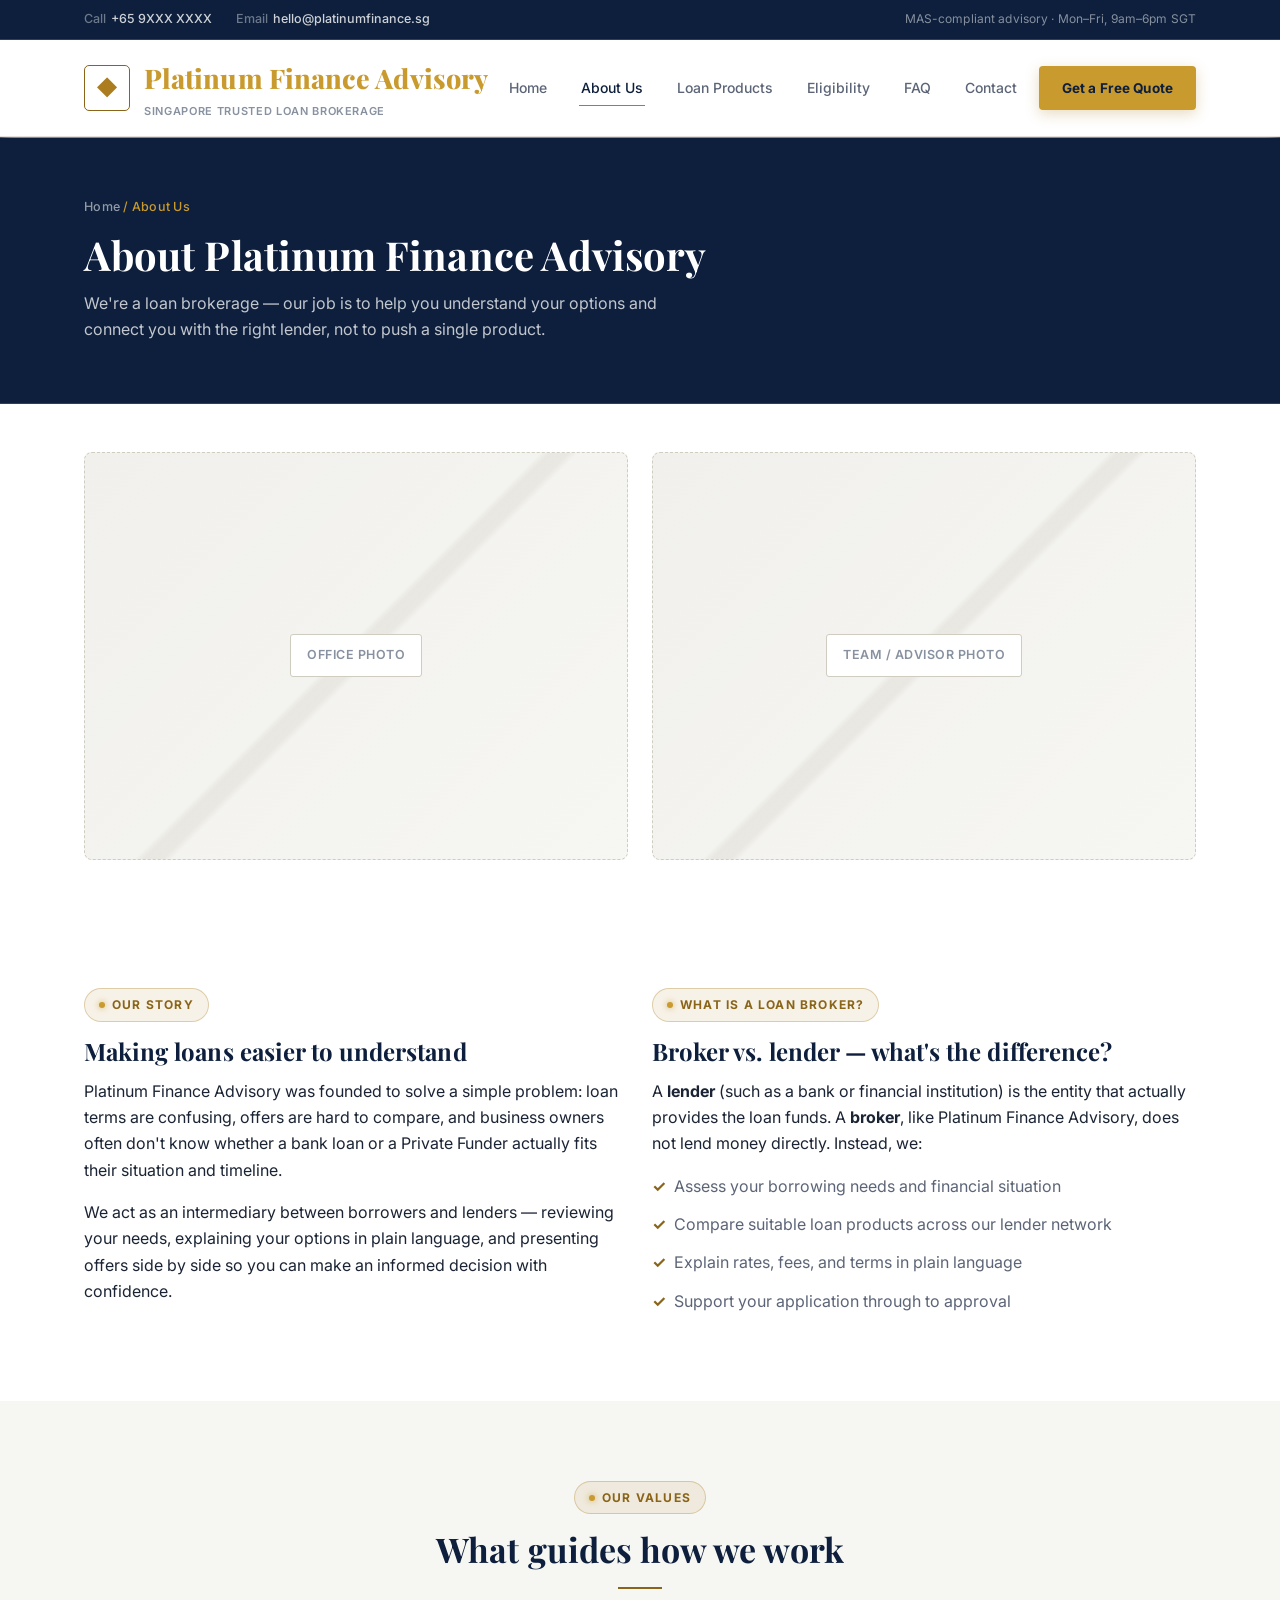
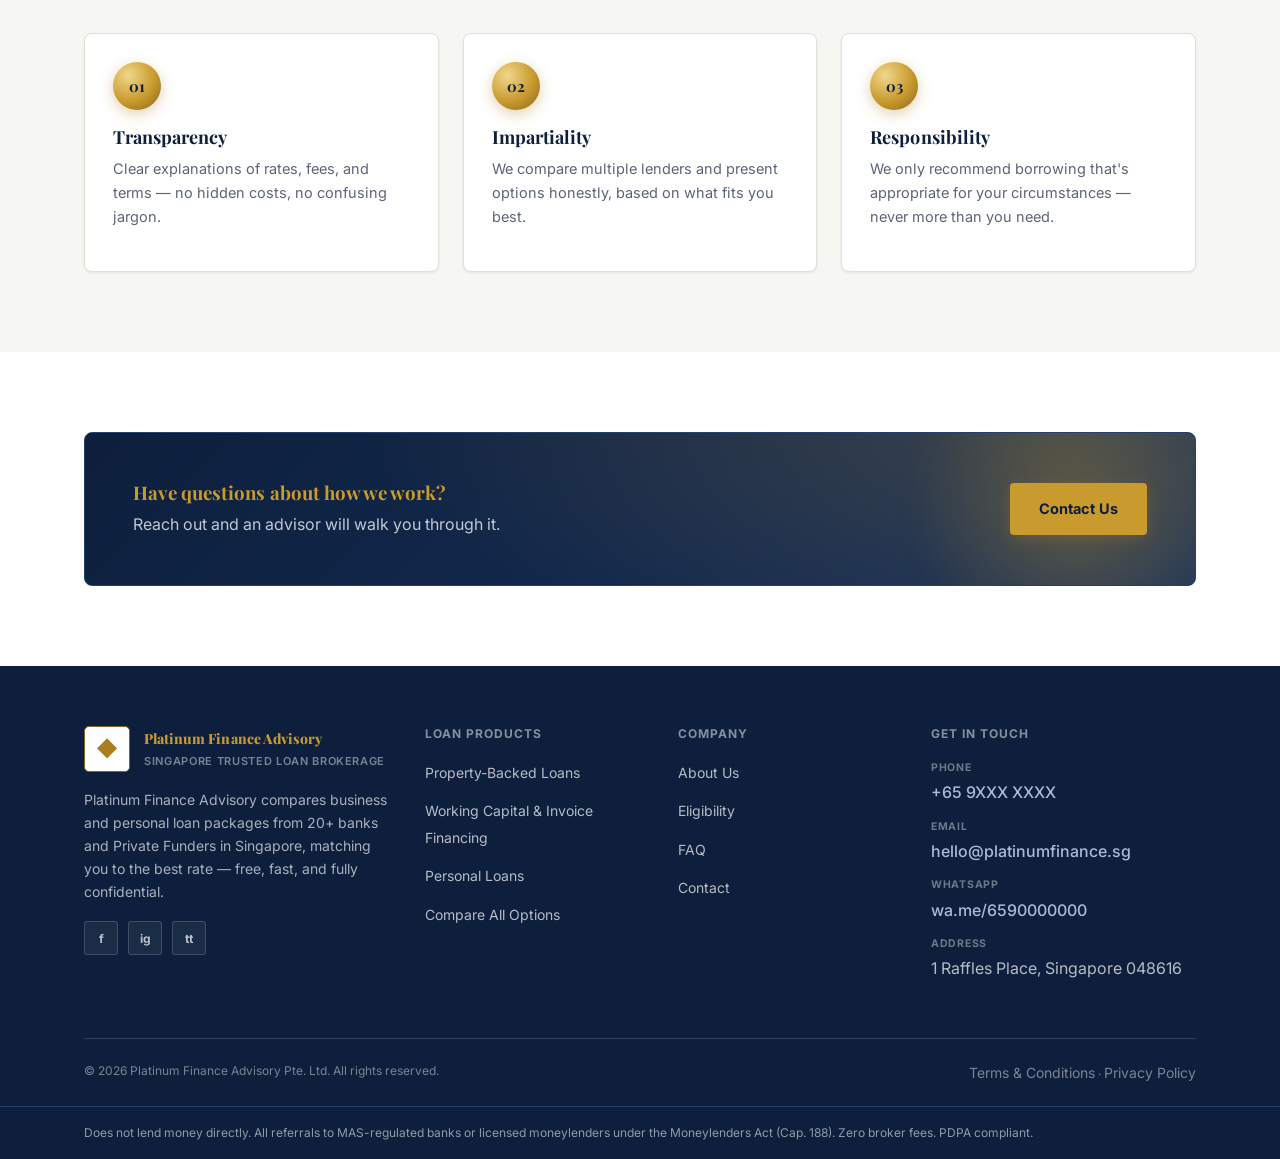
==== commit 264d5564: "Modernize homepage: glass hero card, trust ticker, gradient mesh Adds glassmorphic quote-form card, " ====
--- a/about.html
+++ b/about.html
@@ -6,7 +6,7 @@
 <title>About Us | Platinum Finance Advisory</title>
 <meta name="description" content="Learn about Platinum Finance Advisory, our role as a Singapore loan broker, and how we help borrowers compare bank and Private Funder loans.">
 <link rel="icon" href="data:image/svg+xml,<svg xmlns=%22http://www.w3.org/2000/svg%22 viewBox=%220 0 100 100%22><rect width=%22100%22 height=%22100%22 rx=%2220%22 fill=%22%23000000%22/><text x=%2250%22 y=%2266%22 font-size=%2258%22 font-family=%22sans-serif%22 font-weight=%22900%22 fill=%22%23d9af52%22 text-anchor=%22middle%22>%E2%97%86</text></svg>">
-<link rel="stylesheet" href="css/styles.css?v=30">
+<link rel="stylesheet" href="css/styles.css?v=31">
 </head>
 <body>
 
--- a/css/styles.css
+++ b/css/styles.css
@@ -80,14 +80,33 @@
 .section--navy h2, .section--navy h3 { color: var(--gold-bright); }
 
 .eyebrow {
-  display: inline-block;
+  display: inline-flex;
+  align-items: center;
+  gap: 7px;
   font-family: var(--font);
-  font-size: 12.5px;
+  font-size: 12px;
   font-weight: 700;
-  letter-spacing: .12em;
+  letter-spacing: .1em;
   text-transform: uppercase;
   color: var(--gold-dim);
-  margin-bottom: 12px;
+  background: rgba(171,125,31,.1);
+  border: 1px solid rgba(171,125,31,.32);
+  padding: 6px 14px;
+  border-radius: 999px;
+  margin-bottom: 14px;
+}
+.eyebrow::before {
+  content: "";
+  width: 6px; height: 6px;
+  border-radius: 50%;
+  background: var(--gold-bright);
+  box-shadow: 0 0 6px rgba(201,154,46,.8);
+  flex-shrink: 0;
+}
+.hero .eyebrow, .page-hero .eyebrow {
+  color: var(--gold-bright);
+  background: rgba(201,154,46,.14);
+  border-color: rgba(201,154,46,.4);
 }
 
 .section-head { max-width: 640px; margin: 0 auto 44px; text-align: center; }
@@ -283,6 +302,7 @@
   position: relative;
   overflow: hidden;
   background: radial-gradient(1100px 480px at 82% -12%, rgba(201,154,46,.14), transparent),
+              radial-gradient(800px 420px at 6% 108%, rgba(90,130,200,.14), transparent),
               linear-gradient(160deg, var(--navy), var(--navy-bright) 60%, var(--navy));
   color: #ffffff;
   padding: 96px 0 100px;
@@ -391,14 +411,47 @@
 }
 .hero-trust .dot { color: var(--gold-bright); font-weight: 700; }
 
+.trust-ticker {
+  background: var(--navy);
+  border-bottom: 1px solid var(--navy-dim);
+  overflow: hidden;
+  padding: 15px 0;
+}
+.trust-ticker__track {
+  display: flex;
+  align-items: center;
+  gap: 30px;
+  width: max-content;
+  animation: tickerScroll 26s linear infinite;
+}
+.trust-ticker:hover .trust-ticker__track { animation-play-state: paused; }
+.trust-ticker__track span {
+  color: rgba(255,255,255,.68);
+  font-size: 12.5px;
+  font-weight: 600;
+  letter-spacing: .04em;
+  text-transform: uppercase;
+  white-space: nowrap;
+}
+.trust-ticker__track .ticker-dot { color: var(--gold-bright); font-size: 9px; }
+@keyframes tickerScroll {
+  from { transform: translateX(0); }
+  to { transform: translateX(-50%); }
+}
+@media (prefers-reduced-motion: reduce) {
+  .trust-ticker__track { animation: none; }
+}
+
 .hero-card {
   position: relative;
-  background: var(--bg-card);
-  border: 1px solid var(--border-strong);
+  background: rgba(255,255,255,.08);
+  backdrop-filter: blur(24px) saturate(140%);
+  -webkit-backdrop-filter: blur(24px) saturate(140%);
+  border: 1px solid rgba(255,255,255,.2);
   border-radius: var(--radius);
   padding: 30px;
-  color: var(--text);
-  box-shadow: var(--shadow-lg);
+  color: #ffffff;
+  box-shadow: 0 8px 32px rgba(0,0,0,.3), inset 0 1px 0 rgba(255,255,255,.15);
   transition: transform .3s ease, box-shadow .3s ease;
 }
 .hero-card::before {
@@ -412,10 +465,23 @@
 }
 .hero-card:hover {
   transform: translateY(-4px);
-  box-shadow: 0 20px 50px rgba(0,0,0,.35), 0 0 0 1px rgba(201,154,46,.25);
-}
-.hero-card h3 { font-size: 18px; }
+  box-shadow: 0 20px 50px rgba(0,0,0,.4), 0 0 0 1px rgba(201,154,46,.3), inset 0 1px 0 rgba(255,255,255,.2);
+}
+.hero-card h3 { font-size: 18px; color: #ffffff; }
+.hero-card p { color: rgba(255,255,255,.7); }
 .hero-card .field { margin-bottom: 14px; }
+.hero-card label { color: rgba(255,255,255,.8); }
+.hero-card input, .hero-card select {
+  background: rgba(255,255,255,.08);
+  border: 1px solid rgba(255,255,255,.25);
+  color: #ffffff;
+}
+.hero-card input::placeholder { color: rgba(255,255,255,.45); }
+.hero-card select option { color: #111; }
+.hero-card input:focus, .hero-card select:focus {
+  border-color: var(--gold-bright);
+  background: rgba(255,255,255,.14);
+}
 
 .hero-grid .eyebrow,
 .hero-grid h1,
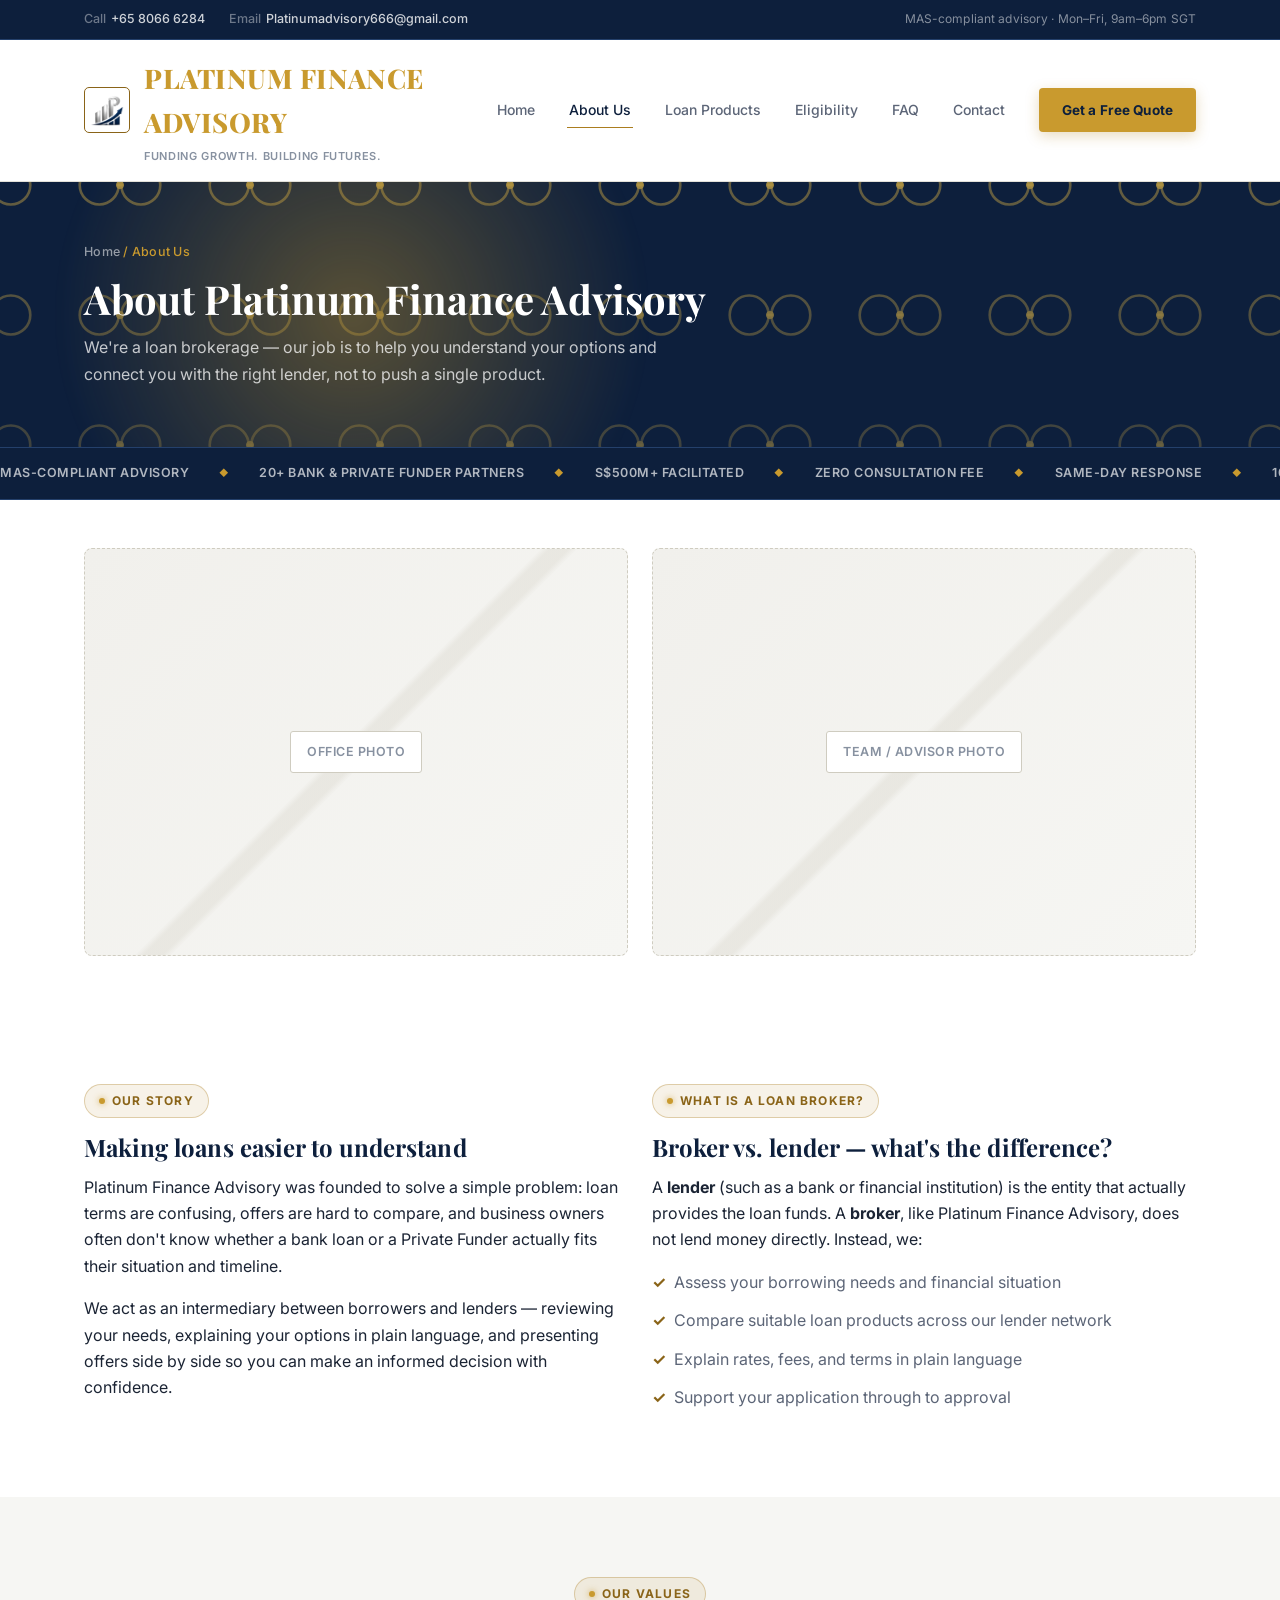
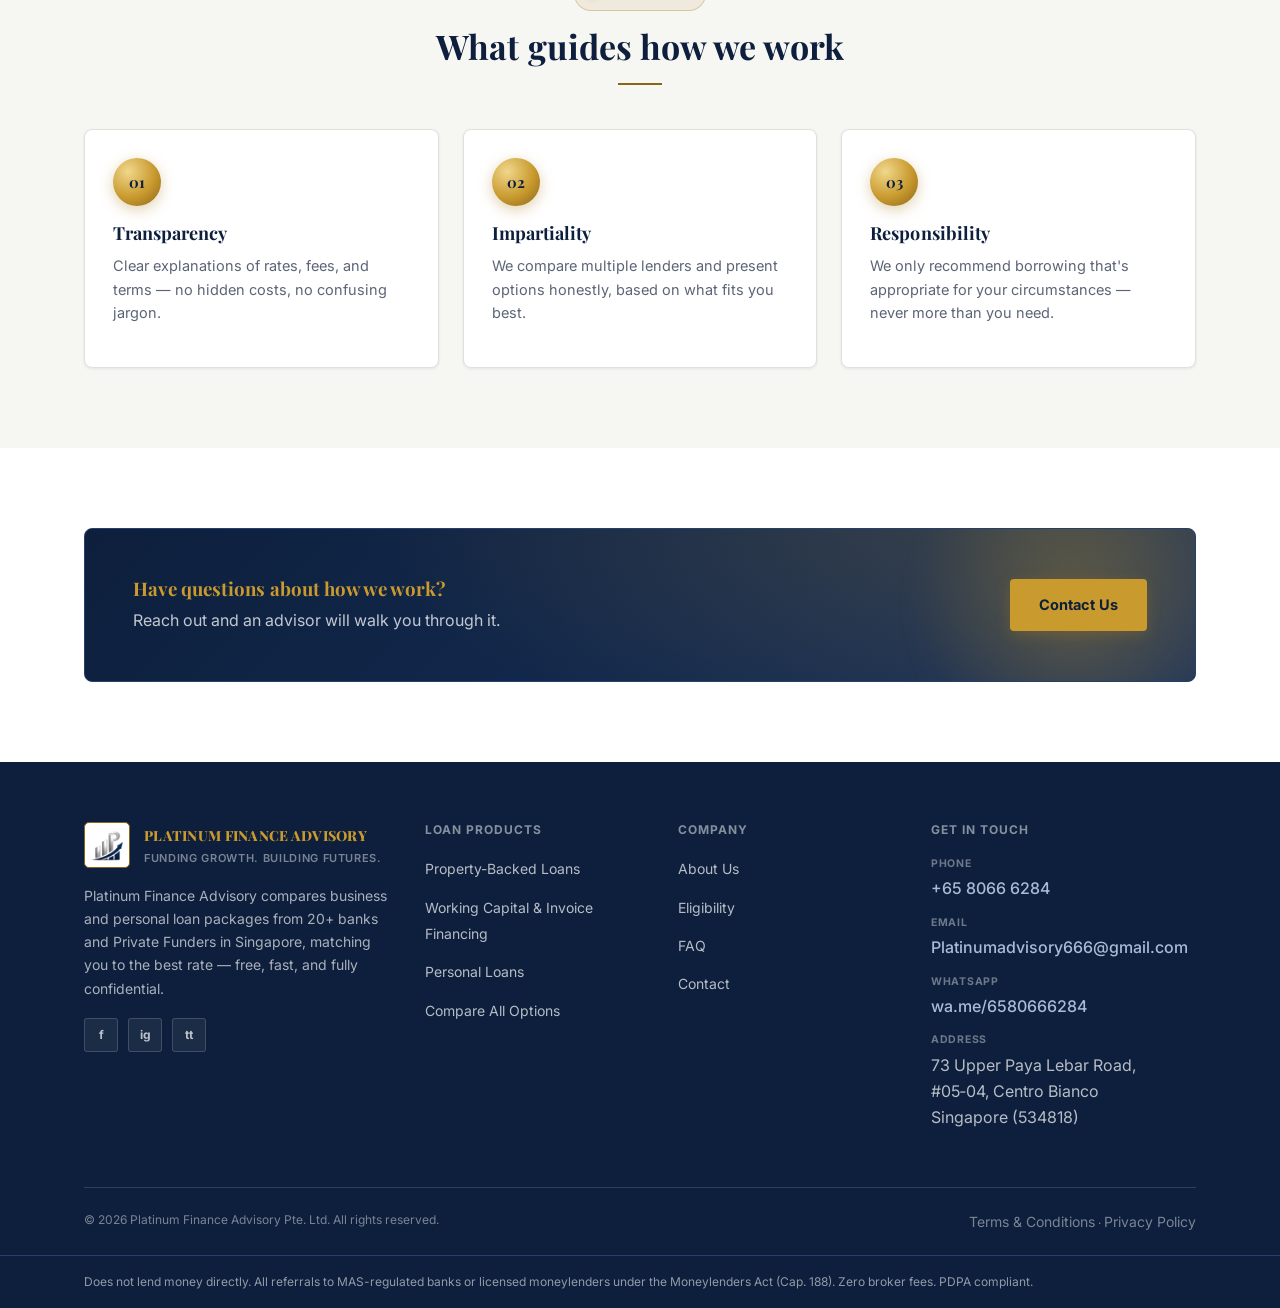
==== commit 72b2e76f: "Add real branding/contact info, wire forms, and polish copy Replaces placeholder logo with real bran" ====
--- a/about.html
+++ b/about.html
@@ -5,16 +5,16 @@
 <meta name="viewport" content="width=device-width, initial-scale=1.0">
 <title>About Us | Platinum Finance Advisory</title>
 <meta name="description" content="Learn about Platinum Finance Advisory, our role as a Singapore loan broker, and how we help borrowers compare bank and Private Funder loans.">
-<link rel="icon" href="data:image/svg+xml,<svg xmlns=%22http://www.w3.org/2000/svg%22 viewBox=%220 0 100 100%22><rect width=%22100%22 height=%22100%22 rx=%2220%22 fill=%22%23000000%22/><text x=%2250%22 y=%2266%22 font-size=%2258%22 font-family=%22sans-serif%22 font-weight=%22900%22 fill=%22%23d9af52%22 text-anchor=%22middle%22>%E2%97%86</text></svg>">
-<link rel="stylesheet" href="css/styles.css?v=31">
+<link rel="icon" type="image/png" href="assets/logos/favicon.png">
+<link rel="stylesheet" href="css/styles.css?v=41">
 </head>
 <body>
 
 <div class="top-bar">
   <div class="container top-bar-inner">
     <div class="top-bar-contact">
-      <a href="tel:+6590000000"><span class="label">Call</span>+65 9XXX XXXX</a>
-      <a href="mailto:hello@platinumfinance.sg"><span class="label">Email</span>hello@platinumfinance.sg</a>
+      <a href="tel:+6580666284"><span class="label">Call</span>+65 8066 6284</a>
+      <a href="mailto:Platinumadvisory666@gmail.com"><span class="label">Email</span>Platinumadvisory666@gmail.com</a>
     </div>
     <div class="top-bar-note">MAS-compliant advisory · Mon–Fri, 9am–6pm SGT</div>
   </div>
@@ -23,8 +23,8 @@
 <header class="site-header">
   <div class="nav-bar">
     <a href="index.html" class="brand">
-      <span class="mark mark--glow">◆</span>
-      <span><span class="brand-name--glow">Platinum Finance Advisory</span><span class="tagline">Singapore trusted loan brokerage</span></span>
+      <img src="assets/logos/icon.png" alt="Platinum Finance Advisory" class="mark mark--glow mark-logo">
+      <span><span class="brand-name--glow">Platinum Finance Advisory</span><span class="tagline">Funding Growth. Building Futures.</span></span>
     </a>
     <nav class="nav-links">
       <a href="index.html">Home</a>
@@ -42,13 +42,30 @@
   </div>
 </header>
 
-<section class="page-hero">
+<section class="page-hero page-hero--themed page-hero--about">
   <div class="container">
     <div class="breadcrumb"><a href="index.html">Home</a> / About Us</div>
     <h1>About Platinum Finance Advisory</h1>
     <p>We're a loan brokerage — our job is to help you understand your options and connect you with the right lender, not to push a single product.</p>
   </div>
 </section>
+
+<div class="trust-ticker" aria-hidden="true">
+  <div class="trust-ticker__track">
+    <span>MAS-Compliant Advisory</span><span class="ticker-dot">◆</span>
+    <span>20+ Bank &amp; Private Funder Partners</span><span class="ticker-dot">◆</span>
+    <span>S$500M+ Facilitated</span><span class="ticker-dot">◆</span>
+    <span>Zero Consultation Fee</span><span class="ticker-dot">◆</span>
+    <span>Same-Day Response</span><span class="ticker-dot">◆</span>
+    <span>100% Confidential</span><span class="ticker-dot">◆</span>
+    <span>MAS-Compliant Advisory</span><span class="ticker-dot">◆</span>
+    <span>20+ Bank &amp; Private Funder Partners</span><span class="ticker-dot">◆</span>
+    <span>S$500M+ Facilitated</span><span class="ticker-dot">◆</span>
+    <span>Zero Consultation Fee</span><span class="ticker-dot">◆</span>
+    <span>Same-Day Response</span><span class="ticker-dot">◆</span>
+    <span>100% Confidential</span><span class="ticker-dot">◆</span>
+  </div>
+</div>
 
 <section class="section--tight">
   <div class="container">
@@ -130,8 +147,8 @@
     <div class="footer-grid">
       <div>
         <a href="index.html" class="brand">
-          <span class="mark">◆</span>
-          <span>Platinum Finance Advisory<span class="tagline">Singapore trusted loan brokerage</span></span>
+          <img src="assets/logos/icon.png" alt="Platinum Finance Advisory" class="mark mark-logo">
+          <span>Platinum Finance Advisory<span class="tagline">Funding Growth. Building Futures.</span></span>
         </a>
         <p class="about-blurb">Platinum Finance Advisory compares business and personal loan packages from 20+ banks and Private Funders in Singapore, matching you to the best rate — free, fast, and fully confidential.</p>
         <div class="social-row">
@@ -161,10 +178,10 @@
       <div>
         <h4>Get in Touch</h4>
         <ul>
-          <li><span class="footer-label">Phone</span><span class="contact-value">+65 9XXX XXXX</span></li>
-          <li><span class="footer-label">Email</span><span class="contact-value">hello@platinumfinance.sg</span></li>
-          <li><span class="footer-label">WhatsApp</span><span class="contact-value">wa.me/6590000000</span></li>
-          <li><span class="footer-label">Address</span>1 Raffles Place, Singapore 048616</li>
+          <li><span class="footer-label">Phone</span><span class="contact-value">+65 8066 6284</span></li>
+          <li><span class="footer-label">Email</span><span class="contact-value">Platinumadvisory666@gmail.com</span></li>
+          <li><span class="footer-label">WhatsApp</span><span class="contact-value">wa.me/6580666284</span></li>
+          <li><span class="footer-label">Address</span>73 Upper Paya Lebar Road, #05‑04,&nbsp;Centro Bianco<br>Singapore (534818)</li>
         </ul>
       </div>
     </div>
--- a/css/styles.css
+++ b/css/styles.css
@@ -183,6 +183,11 @@
   background: rgba(255, 255, 255, .96);
   backdrop-filter: blur(8px);
   border-bottom: 1px solid var(--border);
+  transition: box-shadow .25s ease, background .25s ease;
+}
+.site-header.is-scrolled {
+  background: rgba(255, 255, 255, .88);
+  box-shadow: 0 8px 24px rgba(13,31,60,.1);
 }
 .nav-bar {
   display: flex;
@@ -199,7 +204,8 @@
   font-family: var(--font-serif);
   font-weight: 800;
   font-size: 27px;
-  letter-spacing: .003em;
+  letter-spacing: .02em;
+  text-transform: uppercase;
   color: var(--gold);
 }
 .brand .mark {
@@ -214,6 +220,7 @@
   font-size: 21px;
   flex-shrink: 0;
 }
+.mark-logo { object-fit: contain; padding: 5px; }
 @media (max-width: 480px) { .brand { font-size: 20px; gap: 10px; } .brand .mark { width: 38px; height: 38px; font-size: 17px; } }
 .brand-name--glow {
   color: var(--gold-bright);
@@ -256,11 +263,12 @@
   color: var(--text-muted);
   padding: 6px 2px;
   border-bottom: 1.5px solid transparent;
+  white-space: nowrap;
 }
 .nav-links a:hover,
 .nav-links a.active { color: var(--navy); border-color: var(--gold); }
 
-.nav-actions { display: flex; align-items: center; gap: 14px; }
+.nav-actions { display: flex; align-items: center; gap: 14px; margin-left: 32px; }
 .nav-cta { padding: 10px 22px; font-size: 13.5px; }
 .nav-cta-mobile { display: none; }
 
@@ -299,14 +307,24 @@
 
 /* ---------- Hero (dark navy, bookends with footer) ---------- */
 .hero {
+  --mx: 50%; --my: 40%;
   position: relative;
   overflow: hidden;
-  background: radial-gradient(1100px 480px at 82% -12%, rgba(201,154,46,.14), transparent),
+  background: radial-gradient(circle, rgba(255,255,255,.05) 1px, transparent 1.4px) 0 0/26px 26px,
+              radial-gradient(1100px 480px at 82% -12%, rgba(201,154,46,.14), transparent),
               radial-gradient(800px 420px at 6% 108%, rgba(90,130,200,.14), transparent),
               linear-gradient(160deg, var(--navy), var(--navy-bright) 60%, var(--navy));
   color: #ffffff;
   padding: 96px 0 100px;
   border-bottom: 1px solid var(--navy-dim);
+}
+.hero::before {
+  content: "";
+  position: absolute;
+  inset: 0;
+  background: radial-gradient(420px circle at var(--mx) var(--my), rgba(201,154,46,.18), transparent 70%);
+  pointer-events: none;
+  z-index: 0;
 }
 .hero::after {
   content: "";
@@ -454,6 +472,7 @@
   box-shadow: 0 8px 32px rgba(0,0,0,.3), inset 0 1px 0 rgba(255,255,255,.15);
   transition: transform .3s ease, box-shadow .3s ease;
 }
+.hero-card-wrap { position: relative; }
 .hero-card::before {
   content: "";
   position: absolute;
@@ -724,7 +743,27 @@
 .site-footer .footer-label { display: block; font-size: 10.5px; font-weight: 700; text-transform: uppercase; letter-spacing: .07em; color: rgba(255,255,255,.4); margin-bottom: 3px; }
 
 /* ---------- Page hero (inner pages, dark navy banner) ---------- */
-.page-hero { background: var(--navy); color: #ffffff; padding: 60px 0; border-bottom: 1px solid var(--navy-dim); }
+.page-hero {
+  --mx: 50%; --my: 40%;
+  position: relative;
+  overflow: hidden;
+  background: radial-gradient(circle, rgba(255,255,255,.05) 1px, transparent 1.4px) 0 0/26px 26px,
+              radial-gradient(700px 320px at 88% -20%, rgba(201,154,46,.14), transparent),
+              radial-gradient(600px 300px at 4% 120%, rgba(90,130,200,.12), transparent),
+              var(--navy);
+  color: #ffffff;
+  padding: 60px 0;
+  border-bottom: 1px solid var(--navy-dim);
+}
+.page-hero::before {
+  content: "";
+  position: absolute;
+  inset: 0;
+  background: radial-gradient(360px circle at var(--mx) var(--my), rgba(201,154,46,.16), transparent 70%);
+  pointer-events: none;
+  z-index: 0;
+}
+.page-hero .container { position: relative; z-index: 1; }
 .page-hero h1 { color: #ffffff; font-size: clamp(28px, 3.6vw, 40px); margin-bottom: 10px; }
 .page-hero p { color: rgba(255,255,255,.75); max-width: 620px; margin: 0; }
 .page-hero--loans {
@@ -923,6 +962,14 @@
 }
 .photo-placeholder--wide { aspect-ratio: 16 / 9; }
 
+.map-embed {
+  aspect-ratio: 16 / 9;
+  border: 1px solid var(--border-strong);
+  border-radius: var(--radius);
+  overflow: hidden;
+}
+.map-embed iframe { display: block; }
+
 /* ---------- Decorative dividers ---------- */
 .gold-divider { width: 48px; height: 2px; background: var(--gold-dim); margin: 0 auto 20px; }
 .gold-divider--left { margin: 0 0 20px; }
@@ -1058,3 +1105,84 @@
     -webkit-print-color-adjust: exact; print-color-adjust: exact;
   }
 }
+
+.page-hero--themed {
+  position: relative;
+  overflow: hidden;
+  background-color: var(--navy);
+  background-repeat: no-repeat, repeat;
+  background-size: cover, 130px 130px;
+  background-position: center, center;
+  animation: heroChartFloat 3.4s ease-in-out infinite alternate;
+}
+.page-hero--themed::before {
+  content: "";
+  position: absolute;
+  top: -30%;
+  right: -8%;
+  width: 55%;
+  height: 160%;
+  background: radial-gradient(circle, rgba(201,154,46,.4) 0%, rgba(201,154,46,.14) 45%, transparent 72%);
+  filter: blur(6px);
+  animation: heroGlowPulse 4.5s ease-in-out infinite alternate;
+  pointer-events: none;
+  z-index: 0;
+}
+.page-hero--themed .container { position: relative; z-index: 1; }
+@media (prefers-reduced-motion: reduce) {
+  .page-hero--themed { animation: none; }
+}
+
+.page-hero--about {
+  background-image:
+    linear-gradient(180deg, rgba(13,31,60,.2), rgba(13,31,60,.55)),
+    url("data:image/svg+xml,%3Csvg xmlns='http://www.w3.org/2000/svg' width='100' height='100'%3E%3Ccircle cx='34' cy='50' r='15' stroke='%23e8bb45' stroke-width='2' fill='none' opacity='.5'/%3E%3Ccircle cx='66' cy='50' r='15' stroke='%23e8bb45' stroke-width='2' fill='none' opacity='.5'/%3E%3Cpath d='M47 50h6' stroke='%23e8bb45' stroke-width='2' opacity='.5'/%3E%3Ccircle cx='50' cy='50' r='3' fill='%23e8bb45' opacity='.7'/%3E%3C/svg%3E");
+}
+
+.page-hero--eligibility {
+  background-image:
+    linear-gradient(180deg, rgba(13,31,60,.2), rgba(13,31,60,.55)),
+    url("data:image/svg+xml,%3Csvg xmlns='http://www.w3.org/2000/svg' width='100' height='100'%3E%3Cpath d='M40 18h20a4 4 0 014 4v2h4a4 4 0 014 4v50a4 4 0 01-4 4H32a4 4 0 01-4-4V28a4 4 0 014-4h4v-2a4 4 0 014-4z' stroke='%23e8bb45' stroke-width='2' fill='none' opacity='.5'/%3E%3Crect x='40' y='16' width='20' height='10' rx='3' stroke='%23e8bb45' stroke-width='1.8' fill='none' opacity='.5'/%3E%3Cpath d='M34 42l4 4 7-8M34 58l4 4 7-8' stroke='%23e8bb45' stroke-width='1.8' fill='none' stroke-linecap='round' stroke-linejoin='round' opacity='.6'/%3E%3Cpath d='M50 44h14M50 60h14' stroke='%23e8bb45' stroke-width='1.6' opacity='.4'/%3E%3C/svg%3E");
+}
+
+.page-hero--faq {
+  background-image:
+    linear-gradient(180deg, rgba(13,31,60,.2), rgba(13,31,60,.55)),
+    url("data:image/svg+xml,%3Csvg xmlns='http://www.w3.org/2000/svg' width='100' height='100'%3E%3Cpath d='M50 22a19 19 0 00-10 35c3 2 5 6 5 10h10c0-4 2-8 5-10a19 19 0 00-10-35z' stroke='%23e8bb45' stroke-width='2' fill='none' opacity='.55'/%3E%3Cpath d='M45 74h10M46 80h8' stroke='%23e8bb45' stroke-width='2' stroke-linecap='round' opacity='.5'/%3E%3Cpath d='M50 28v8' stroke='%23e8bb45' stroke-width='1.6' stroke-linecap='round' opacity='.4'/%3E%3C/svg%3E");
+}
+
+.page-hero--contact {
+  background-image:
+    linear-gradient(180deg, rgba(13,31,60,.2), rgba(13,31,60,.55)),
+    url("data:image/svg+xml,%3Csvg xmlns='http://www.w3.org/2000/svg' width='100' height='100'%3E%3Crect x='16' y='30' width='68' height='46' rx='5' stroke='%23e8bb45' stroke-width='2' fill='none' opacity='.5'/%3E%3Cpath d='M16 34l34 26 34-26' stroke='%23e8bb45' stroke-width='2' fill='none' opacity='.5'/%3E%3C/svg%3E");
+}
+
+.page-hero--personal {
+  background-image:
+    linear-gradient(180deg, rgba(13,31,60,.2), rgba(13,31,60,.55)),
+    url("data:image/svg+xml,%3Csvg xmlns='http://www.w3.org/2000/svg' width='100' height='100'%3E%3Crect x='14' y='32' width='72' height='46' rx='8' stroke='%23e8bb45' stroke-width='2' fill='none' opacity='.5'/%3E%3Cpath d='M14 48h72' stroke='%23e8bb45' stroke-width='2' opacity='.4'/%3E%3Ccircle cx='70' cy='62' r='5' fill='%23e8bb45' opacity='.65'/%3E%3C/svg%3E");
+}
+
+.page-hero--property {
+  background-image:
+    linear-gradient(180deg, rgba(13,31,60,.2), rgba(13,31,60,.55)),
+    url("data:image/svg+xml,%3Csvg xmlns='http://www.w3.org/2000/svg' width='100' height='100'%3E%3Cpath d='M18 52L50 24l32 28' stroke='%23e8bb45' stroke-width='2' fill='none' stroke-linecap='round' stroke-linejoin='round' opacity='.55'/%3E%3Cpath d='M26 48v32h48V48' stroke='%23e8bb45' stroke-width='2' fill='none' opacity='.5'/%3E%3Crect x='44' y='60' width='12' height='20' stroke='%23e8bb45' stroke-width='1.6' fill='none' opacity='.45'/%3E%3C/svg%3E");
+}
+
+.page-hero--workingcapital {
+  background-image:
+    linear-gradient(180deg, rgba(13,31,60,.2), rgba(13,31,60,.55)),
+    url("data:image/svg+xml,%3Csvg xmlns='http://www.w3.org/2000/svg' width='100' height='100'%3E%3Crect x='20' y='16' width='42' height='56' rx='4' stroke='%23e8bb45' stroke-width='2' fill='none' opacity='.5'/%3E%3Cpath d='M28 30h26M28 40h26M28 50h16' stroke='%23e8bb45' stroke-width='1.6' opacity='.4'/%3E%3Cpath d='M60 56l18 18m0 0v-11m0 11H67' stroke='%23e8bb45' stroke-width='2' fill='none' stroke-linecap='round' stroke-linejoin='round' opacity='.65'/%3E%3C/svg%3E");
+}
+
+.page-hero--terms {
+  background-image:
+    linear-gradient(180deg, rgba(13,31,60,.2), rgba(13,31,60,.55)),
+    url("data:image/svg+xml,%3Csvg xmlns='http://www.w3.org/2000/svg' width='100' height='100'%3E%3Crect x='24' y='14' width='52' height='70' rx='4' stroke='%23e8bb45' stroke-width='2' fill='none' opacity='.5'/%3E%3Cpath d='M32 28h36M32 40h36M32 52h22' stroke='%23e8bb45' stroke-width='1.6' opacity='.4'/%3E%3Ccircle cx='64' cy='68' r='10' stroke='%23e8bb45' stroke-width='1.6' fill='none' opacity='.5'/%3E%3C/svg%3E");
+}
+
+.page-hero--privacy {
+  background-image:
+    linear-gradient(180deg, rgba(13,31,60,.2), rgba(13,31,60,.55)),
+    url("data:image/svg+xml,%3Csvg xmlns='http://www.w3.org/2000/svg' width='100' height='100'%3E%3Cpath d='M50 14l30 11v22c0 21-13 33-30 39-17-6-30-18-30-39V25z' stroke='%23e8bb45' stroke-width='2' fill='none' opacity='.5'/%3E%3Crect x='39' y='48' width='22' height='17' rx='3' stroke='%23e8bb45' stroke-width='1.8' fill='none' opacity='.6'/%3E%3Cpath d='M43 48v-7a7 7 0 0114 0v7' stroke='%23e8bb45' stroke-width='1.8' fill='none' opacity='.6'/%3E%3C/svg%3E");
+}
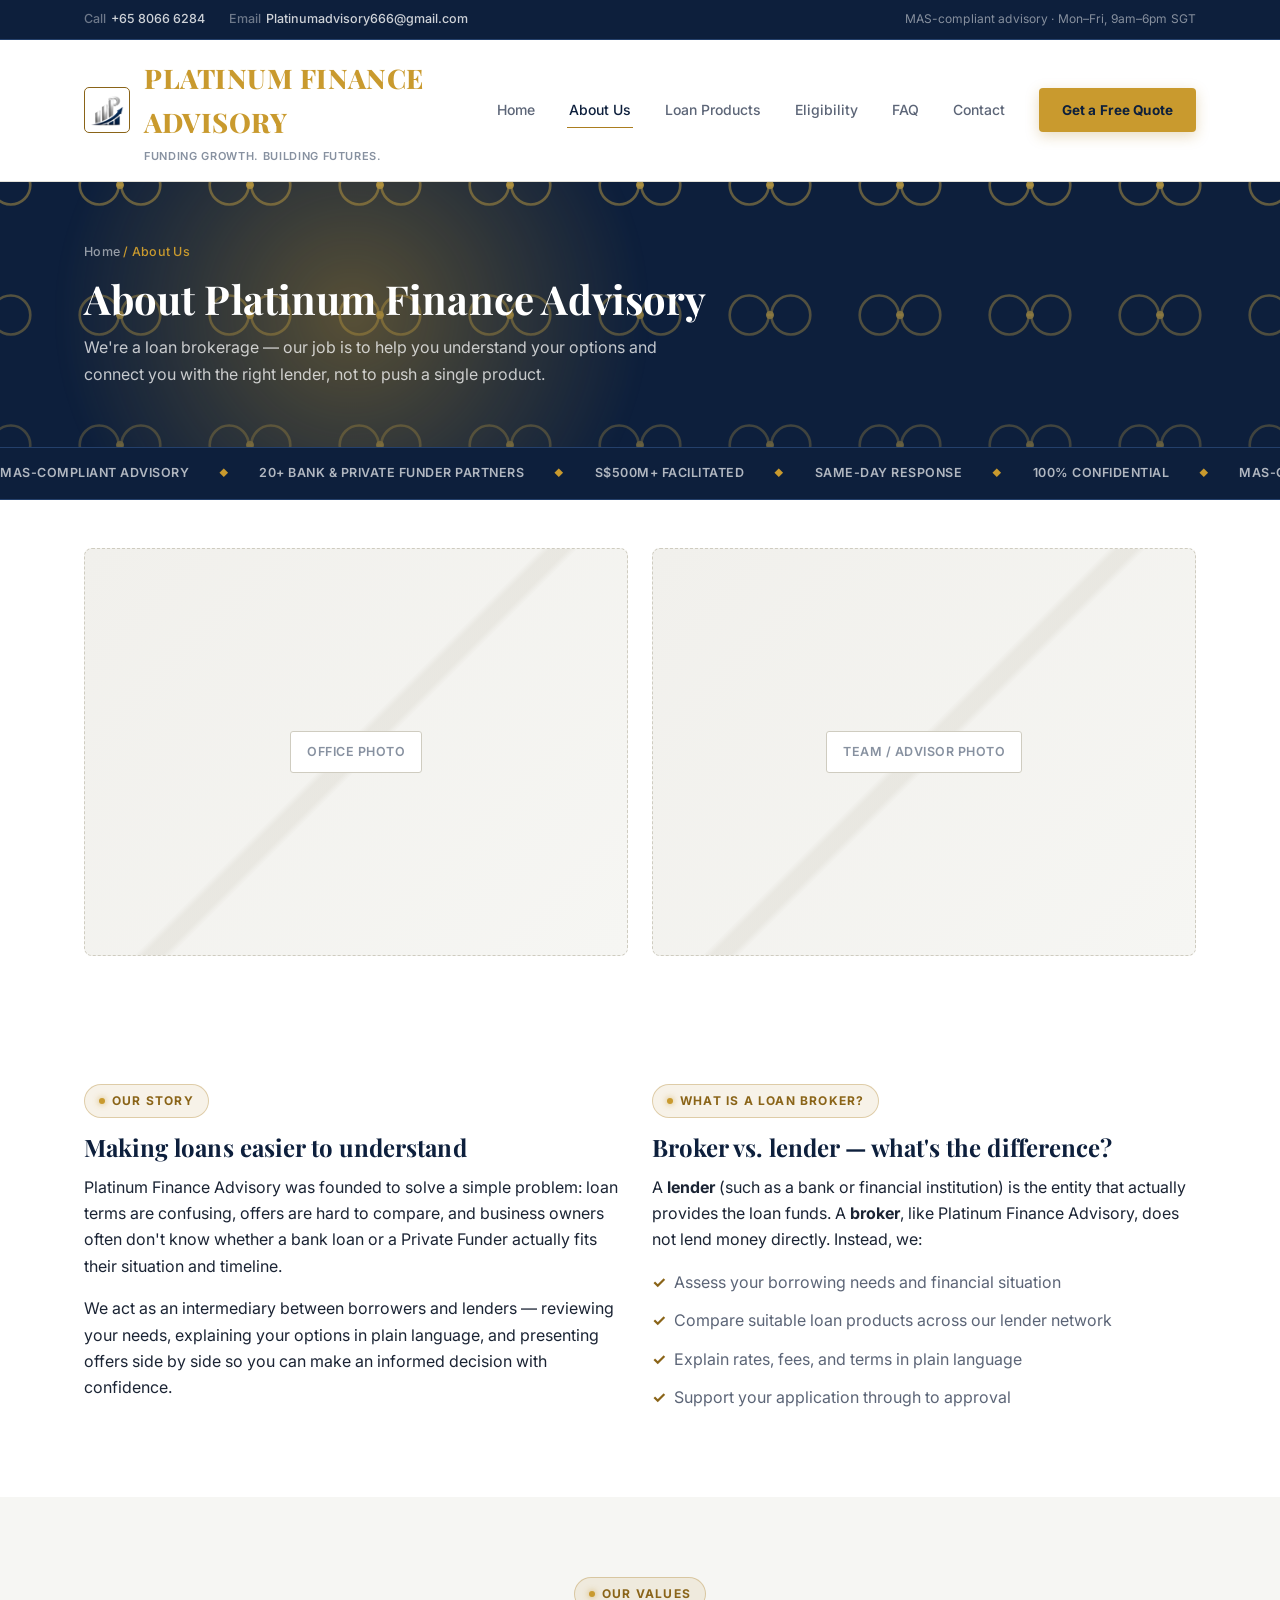
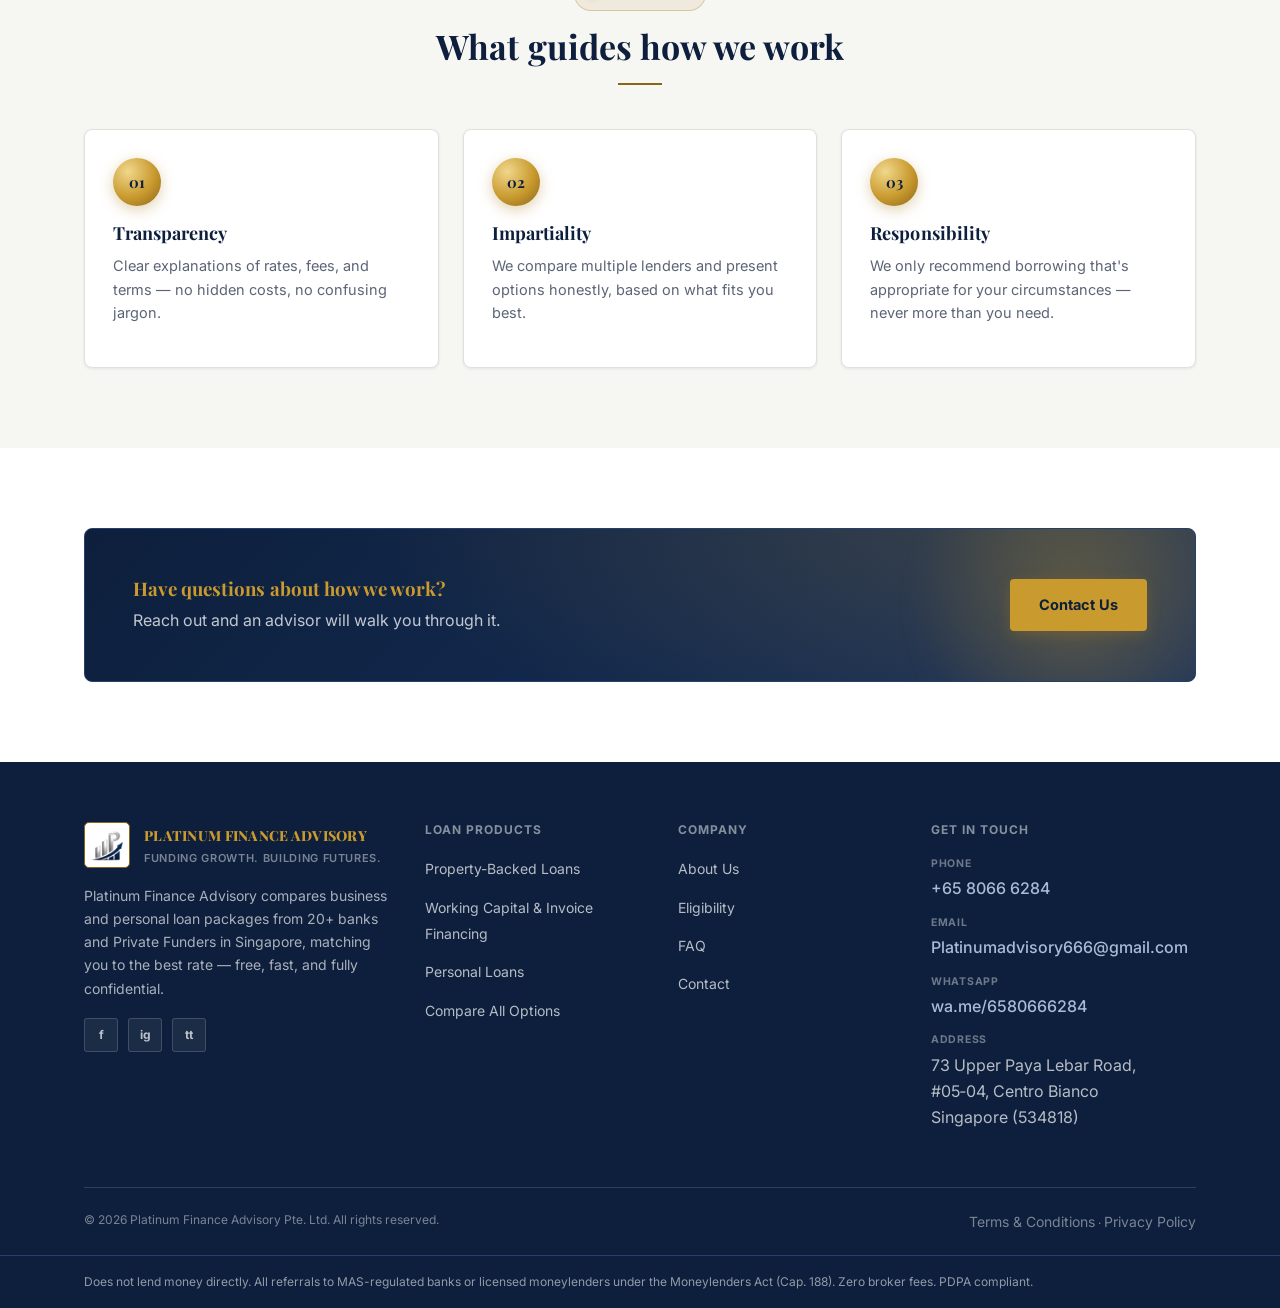
==== commit b04a75db: "Remove 'Zero Consultation Fee' badge from ticker and hero trust list" ====
--- a/about.html
+++ b/about.html
@@ -55,13 +55,11 @@
     <span>MAS-Compliant Advisory</span><span class="ticker-dot">◆</span>
     <span>20+ Bank &amp; Private Funder Partners</span><span class="ticker-dot">◆</span>
     <span>S$500M+ Facilitated</span><span class="ticker-dot">◆</span>
-    <span>Zero Consultation Fee</span><span class="ticker-dot">◆</span>
     <span>Same-Day Response</span><span class="ticker-dot">◆</span>
     <span>100% Confidential</span><span class="ticker-dot">◆</span>
     <span>MAS-Compliant Advisory</span><span class="ticker-dot">◆</span>
     <span>20+ Bank &amp; Private Funder Partners</span><span class="ticker-dot">◆</span>
     <span>S$500M+ Facilitated</span><span class="ticker-dot">◆</span>
-    <span>Zero Consultation Fee</span><span class="ticker-dot">◆</span>
     <span>Same-Day Response</span><span class="ticker-dot">◆</span>
     <span>100% Confidential</span><span class="ticker-dot">◆</span>
   </div>
